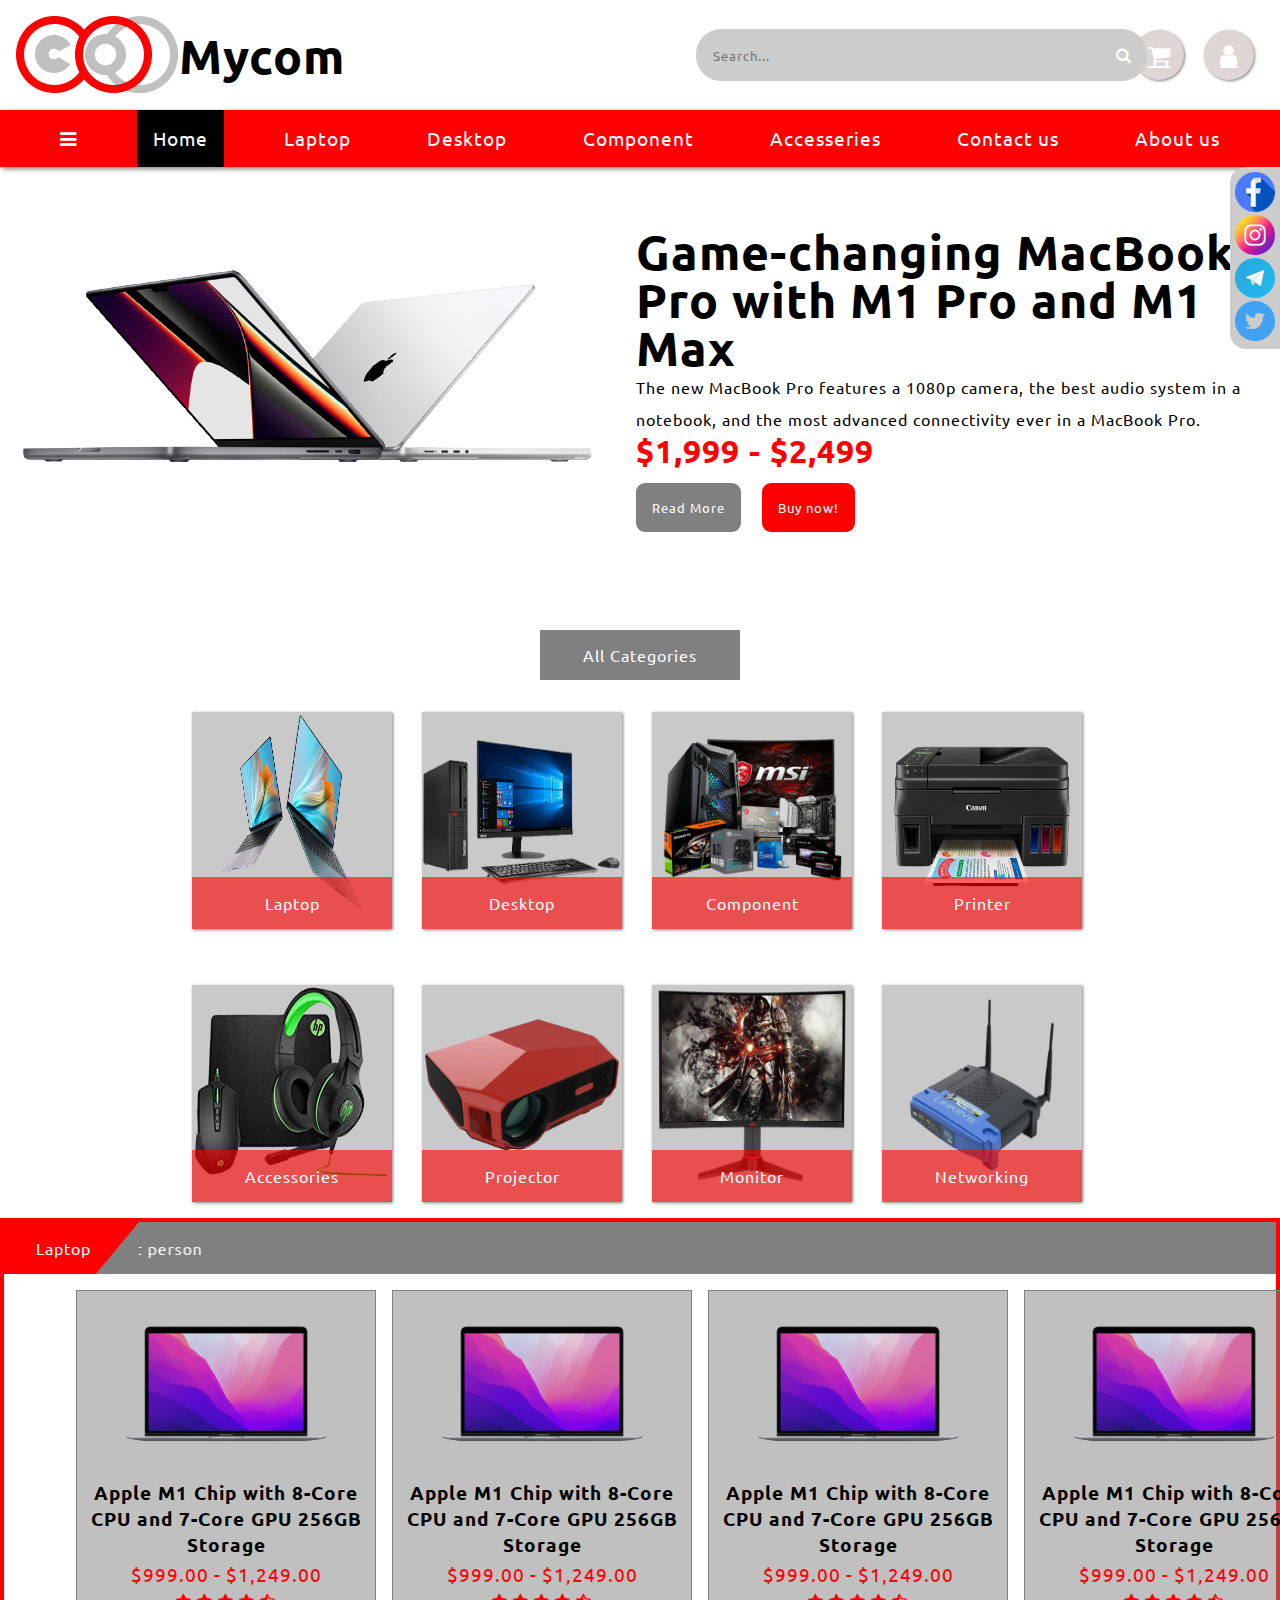
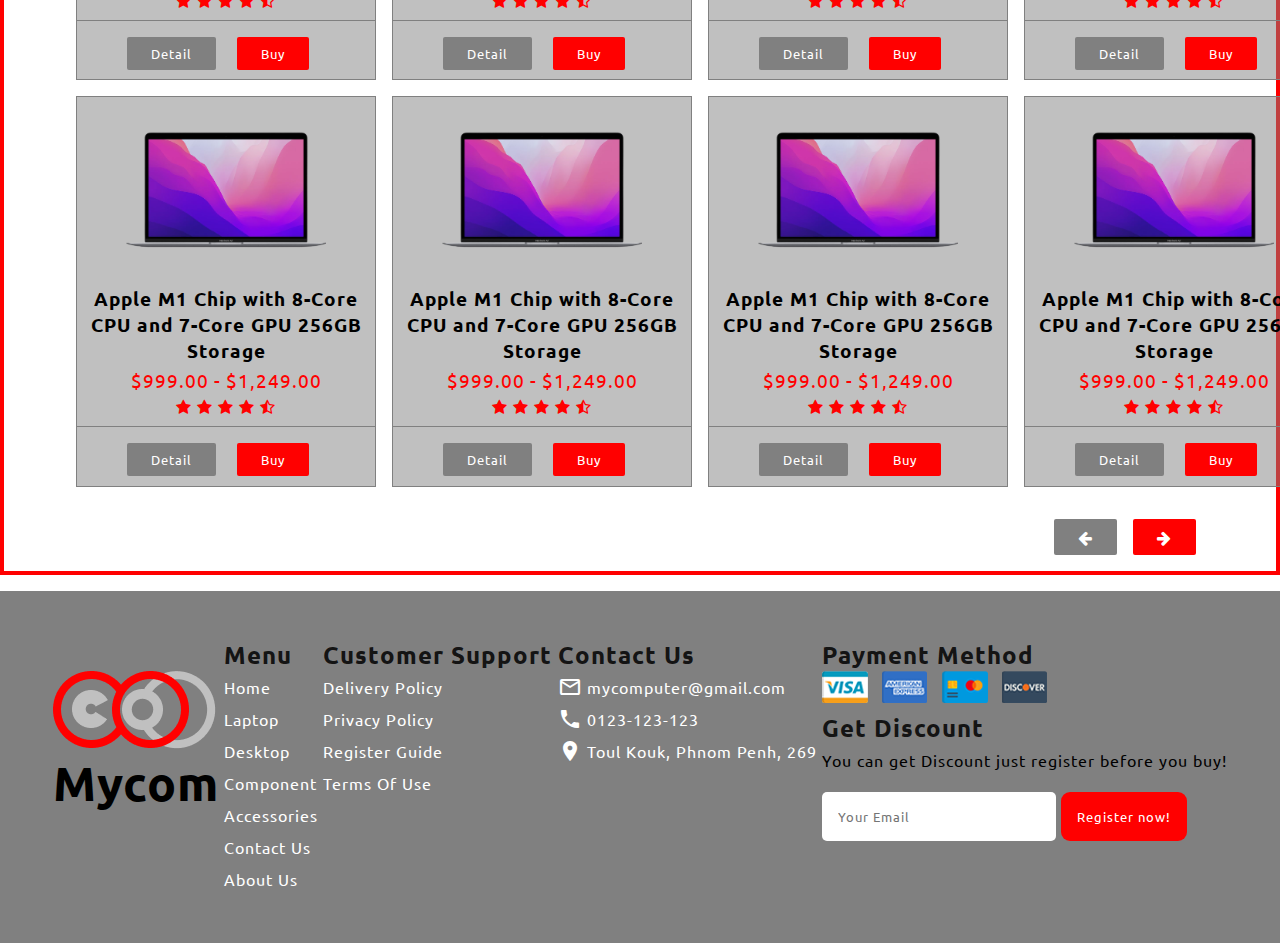
==== index.html @ 108ca808 "new" ====
<!DOCTYPE html>
<html lang="en">
<head>
    <meta charset="UTF-8">
    <meta http-equiv="X-UA-Compatible" content="IE=edge">
    <meta name="viewport" content="width=device-width, initial-scale=1.0">
    <title>Project</title>
    <link href="https://fonts.googleapis.com/icon?family=Material+Icons" rel="stylesheet">
    <link rel="stylesheet" href="https://cdnjs.cloudflare.com/ajax/libs/font-awesome/4.7.0/css/font-awesome.min.css">
    <link rel="stylesheet" href="css/style.css">
</head>
<body>
    <div class="header">
        <div class="logo">
            <div class="logo-pic">
               <img src="image/logo-project.png" alt="">
                <h1>Mycom</h1> 
            </div>
            <div class="search-bar">
                <input type="text" placeholder="Search...">
                <a href=""><i class="fa fa-search"></i></a>
            </div>
            <div class="user">
                <div>
                    <a href="" class="fa fa-shopping-cart"></a>
                </div>
                <div>
                    <a href="" class="fa fa-user"></a>
                </div>
            </div>
        </div>
        <div class="nav-bar">
            <ul>
                <li><a href="#"><i class="fa fa-bars"></i></a></li>
                <li id="active"><a href="">Home</a></li>
                <li><a href="">Laptop</a></li>
                <li><a href="">Desktop</a></li>
                <li><a href="">Component</a></li>
                <li><a href="">Accesseries</a></li>
                <li><a href="pages/contact-us.html">Contact us</a></li>
                <li>  <a href="">About us</a></li>
            </ul>   
        </div>
    </div>
    <div class="socail-link">
        <a href=""><img src="image/socail-media/facebook.png" alt=""></a>
        <a href=""><img src="image/socail-media/instagram.png" alt=""></a>
        <a href=""><img src="image/socail-media/telegram.png" alt=""></a>
        <a href=""><img src="image/socail-media/twitter.png" alt=""></a>
    </div>
    <section class="banner">
        <div class="container">
            <img src="image/banner.png" alt="">
            <div class="description">
                <h1>Game-changing MacBook Pro with M1 Pro and M1 Max</h1>
                <p>The new MacBook Pro features a 1080p camera, the best audio system in a notebook, and the most advanced connectivity ever in a MacBook Pro.</p>
                <h2>$1,999 - $2,499</h2>
                <button class="btn-read">Read More</button>
                <button class="btn-buy">Buy now!</button>
            </div>
        </div>
    </section>

    <section class="categories">
        <div class="heading-title">All Categories</div>
        <div class="container">
            <div class="item">
                <img src="image/item-1.png" alt="">
                <div>
                    <a href="">Laptop</a>
                </div>
            </div>
            <div class="item">
                <img src="image/item-2.png" alt="">
                <div>
                    <a href="">Desktop</a>
                </div>
            </div>
            <div class="item">
                <img src="image/item-3.png" alt="">
                <div>
                    <a href="">Component</a>
                </div>
            </div>
            <div class="item">
                <img src="image/item-4.png" alt="">
                <div>
                    <a href="">Printer</a>
                </div>
            </div>
            <div class="item">
                <img src="image/item-5.png" alt="">
                <div>
                    <a href="">Accessories</a>
                </div>
            </div>
            <div class="item">
                <img src="image/item-6.png" alt="">
                <div>
                    <a href="">Projector</a>
                </div>
            </div>
            <div class="item">
                <img src="image/item-7.png" alt="">
                <div>
                    <a href="">Monitor</a>
                </div>
            </div>
            <div class="item">
                <img src="image/item-8.png" alt="">
                <div>
                    <a href="">Networking</a>
                </div>
            </div>
        </div>
    </section>

    <!-- Laptop  -->
    <section class="shopping">
        <div class="heading-title">
            <div>Laptop</div>
            <marquee class="al-center" direction="right" width="100%" >New Product Off 5% just arrived hurry up every one or your can pre order new product for the first person</marquee>
        </div>
        <div class="container">
            <div class="col-3">
                <img src="image/laptop/macbook-air-space-gray-select-201810-removebg-preview.png" alt="">
                <div class="title">
                    <h3>Apple M1 Chip with 8-Core CPU and 7-Core GPU
                        256GB Storage</h3>
                    <div class="price">$999.00 - $1,249.00</div>
                    <div class="icons">
                        <i class="fa fa-star"></i>
                        <i class="fa fa-star"></i>
                        <i class="fa fa-star"></i>
                        <i class="fa fa-star"></i>
                        <i class="fa fa-star-half-empty"></i>
                    </div>
                    <div class="line"></div>
                    <button class="btn-read-sm">Detail</button>
                    <button class="btn-buy-sm">Buy</button>
                </div>
            </div>
            <div class="col-3">
                <img src="image/laptop/macbook-air-space-gray-select-201810-removebg-preview.png" alt="">
                <div class="title">
                    <h3>Apple M1 Chip with 8-Core CPU and 7-Core GPU
                        256GB Storage</h3>
                    <div class="price">$999.00 - $1,249.00</div>
                    <div class="icons">
                        <i class="fa fa-star"></i>
                        <i class="fa fa-star"></i>
                        <i class="fa fa-star"></i>
                        <i class="fa fa-star"></i>
                        <i class="fa fa-star-half-empty"></i>
                    </div>
                    <div class="line"></div>
                    <button class="btn-read-sm">Detail</button>
                    <button class="btn-buy-sm">Buy</button>
                </div>
            </div>
            <div class="col-3">
                <img src="image/laptop/macbook-air-space-gray-select-201810-removebg-preview.png" alt="">
                <div class="title">
                    <h3>Apple M1 Chip with 8-Core CPU and 7-Core GPU
                        256GB Storage</h3>
                    <div class="price">$999.00 - $1,249.00</div>
                    <div class="icons">
                        <i class="fa fa-star"></i>
                        <i class="fa fa-star"></i>
                        <i class="fa fa-star"></i>
                        <i class="fa fa-star"></i>
                        <i class="fa fa-star-half-empty"></i>
                    </div>
                    <div class="line"></div>
                    <button class="btn-read-sm">Detail</button>
                    <button class="btn-buy-sm">Buy</button>
                </div>
            </div>
            <div class="col-3">
                <img src="image/laptop/macbook-air-space-gray-select-201810-removebg-preview.png" alt="">
                <div class="title">
                    <h3>Apple M1 Chip with 8-Core CPU and 7-Core GPU
                        256GB Storage</h3>
                    <div class="price">$999.00 - $1,249.00</div>
                    <div class="icons">
                        <i class="fa fa-star"></i>
                        <i class="fa fa-star"></i>
                        <i class="fa fa-star"></i>
                        <i class="fa fa-star"></i>
                        <i class="fa fa-star-half-empty"></i>
                    </div>
                    <div class="line"></div>
                    <button class="btn-read-sm">Detail</button>
                    <button class="btn-buy-sm">Buy</button>
                </div>
            </div>
            <div class="col-3">
                <img src="image/laptop/macbook-air-space-gray-select-201810-removebg-preview.png" alt="">
                <div class="title">
                    <h3>Apple M1 Chip with 8-Core CPU and 7-Core GPU
                        256GB Storage</h3>
                    <div class="price">$999.00 - $1,249.00</div>
                    <div class="icons">
                        <i class="fa fa-star"></i>
                        <i class="fa fa-star"></i>
                        <i class="fa fa-star"></i>
                        <i class="fa fa-star"></i>
                        <i class="fa fa-star-half-empty"></i>
                    </div>
                    <div class="line"></div>
                    <button class="btn-read-sm">Detail</button>
                    <button class="btn-buy-sm">Buy</button>
                </div>
            </div>
            <div class="col-3">
                <img src="image/laptop/macbook-air-space-gray-select-201810-removebg-preview.png" alt="">
                <div class="title">
                    <h3>Apple M1 Chip with 8-Core CPU and 7-Core GPU
                        256GB Storage</h3>
                    <div class="price">$999.00 - $1,249.00</div>
                    <div class="icons">
                        <i class="fa fa-star"></i>
                        <i class="fa fa-star"></i>
                        <i class="fa fa-star"></i>
                        <i class="fa fa-star"></i>
                        <i class="fa fa-star-half-empty"></i>
                    </div>
                    <div class="line"></div>
                    <button class="btn-read-sm">Detail</button>
                    <button class="btn-buy-sm">Buy</button>
                </div>
            </div>
            <div class="col-3">
                <img src="image/laptop/macbook-air-space-gray-select-201810-removebg-preview.png" alt="">
                <div class="title">
                    <h3>Apple M1 Chip with 8-Core CPU and 7-Core GPU
                        256GB Storage</h3>
                    <div class="price">$999.00 - $1,249.00</div>
                    <div class="icons">
                        <i class="fa fa-star"></i>
                        <i class="fa fa-star"></i>
                        <i class="fa fa-star"></i>
                        <i class="fa fa-star"></i>
                        <i class="fa fa-star-half-empty"></i>
                    </div>
                    <div class="line"></div>
                    <button class="btn-read-sm">Detail</button>
                    <button class="btn-buy-sm">Buy</button>
                </div>
            </div>
            <div class="col-3">
                <img src="image/laptop/macbook-air-space-gray-select-201810-removebg-preview.png" alt="">
                <div class="title">
                    <h3>Apple M1 Chip with 8-Core CPU and 7-Core GPU
                        256GB Storage</h3>
                    <div class="price">$999.00 - $1,249.00</div>
                    <div class="icons">
                        <i class="fa fa-star"></i>
                        <i class="fa fa-star"></i>
                        <i class="fa fa-star"></i>
                        <i class="fa fa-star"></i>
                        <i class="fa fa-star-half-empty"></i>
                    </div>
                    <div class="line"></div>
                    <button class="btn-read-sm">Detail</button>
                    <button class="btn-buy-sm">Buy</button>
                </div>
            </div>
        </div>
        <div class="footer-shop">
            <div class="btn-read-sm"><i class="fa fa-arrow-left"></i></div>
            <div class="btn-buy-sm"><i class="fa fa-arrow-right"></i></div>
        </div>
    </section>


    <!-- Footer  -->
    <section class="footer">
        <div class="container">
            <div class="logo">
                <img src="image/logo-project.png" alt="">
                <h1>Mycom</h1>
            </div>
            <div class="item">
                <div class="title"><h2>Menu</h2></div>
                <ul>
                    <li><a href="#">Home</a></li>
                    <li><a href="">Laptop</a></li>
                    <li><a href="">Desktop</a></li>
                    <li><a href="">Component</a></li>
                    <li><a href="">Accessories</a></li>
                    <li><a href="pages/contact-us.html">Contact Us</a></li>
                    <li><a href="">About Us</a></li>
                </ul>
            </div>
            <div class="item">
                <div class="title"><h2>Customer Support</h2></div>
                <ul>
                    <li><a href="">Delivery Policy</a></li>
                    <li><a href="">Privacy Policy</a></li>
                    <li><a href="">Register Guide</a></li>
                    <li><a href="">Terms Of Use</a></li>
                </ul>
            </div>
            <div class="item">
                <div class="title"><h2>Contact Us</h2></div>
                <a href=""><i class="material-icons">mail_outline</i>&nbsp;mycomputer@gmail.com</a>
                <a href=""><i class="material-icons">call</i>&nbsp;0123-123-123</a>
                <a href=""><i class="material-icons">place</i>&nbsp;Toul Kouk, Phnom Penh, 269</a>
                
            </div>
            <div class="item">
                <div class="title"><h2>Payment Method</h2></div>
                <img src="image/payment.png" alt=""><br>
                <div class="title"><h2>Get Discount</h2></div>
                <p>You can get Discount just register before you buy!</p>
                <input type="email" placeholder="Your Email">
                <button type="submit" class="btn-buy">Register now!</button>
            </div>
        </div>
    </section>
</body>
</html>
---- css/style.css ----
@import url('https://fonts.googleapis.com/css2?family=Ubuntu:wght@500&display=swap');
* {
    margin: 0;
    padding: 0;
    box-sizing: border-box;
    font-family: 'Ubuntu', sans-serif;
    transition: 0.5s;
    letter-spacing: 1px;
}
h1 {
    font-size: 3rem;
    line-height: 3rem;
}

.btn-read {
    padding: 1rem;
    color: #fff;
    background: grey;
    border: none;
    border-radius: 9px;
    margin: 1rem 1rem 0 0 ;
    cursor: pointer;
}
.btn-buy {
    padding: 1rem;
    color: #fff;
    background: red;
    border: none;
    border-radius: 9px;
    margin: 1rem 1rem 0 0 ;
    cursor: pointer;
}
.btn-read-sm {
    padding: 0.5rem 1.5rem;
    color: #fff;
    background: grey;
    border: none;
    border-radius: 2px;
    margin: 1rem 1rem 0 0 ;
    cursor: pointer;
}
.btn-buy-sm {
    padding: 0.5rem 1.5rem;
    color: #fff;
    background: red;
    border: none;
    border-radius: 2px;
    margin: 1rem 1rem 0 0 ;
    cursor: pointer;
}
.btn-read:hover {
    background: red;
    box-shadow: 2px 1px 3px gray;
}
.btn-buy:hover {
    background: grey;
    box-shadow: 2px 1px 3px rgb(223, 172, 172);
}
.btn-read-sm:hover {
    background: red;
    box-shadow: 2px 1px 3px gray;
}
.btn-buy-sm:hover {
    background: grey;
    box-shadow: 2px 1px 3px rgb(223, 172, 172);
}
/* Header  */
.header .logo {
    display: flex;
    justify-content: space-between;
    align-items: center;
    margin: 1rem;
}
.header .logo .logo-pic{
    display: flex;
    justify-content: space-between;
    align-items: center;
}
.logo .search-bar{
    background: #ccc;
    padding: 15px;
    border-radius: 25px;
    left: 15%;
    position: relative;
}
.logo .search-bar:hover{
    box-shadow: 1px 1px 3px red;
}
.logo .search-bar a {
    color: #fff;
    
}
.logo .search-bar a:hover {
    color: red;
}
.logo .search-bar input{
    width: 400px;
    padding: 0.1rem;
    background: #ccc;
    outline: none;
    border: none;
}
.header .logo .user div{
    background: rgb(223, 213, 213);
    width: 50px;
    height: 50px;
    padding: 1.5rem;
    margin: 10px;
    font-size: 1.5rem;
    cursor: pointer;
    border-radius: 50%;
    display: flex;
    justify-content: center;
    align-items: center;
    box-shadow: 1px 1px 3px grey;
}
.header .logo .user div:hover {
    box-shadow: 2px 3px 3px rgb(151, 142, 142);
    background: red;
}
.header .logo .user{
    display: flex;
}
.header .logo .user a{
    color: #fff;
}


/* Menu  */
.header .nav-bar ul{
    background: red;
    list-style: none;
    display: flex;
    justify-content: space-evenly; 
    box-shadow: 2px 2px 5px gray;  
}
.header .nav-bar ul li {
    padding: 1rem;
}
#active{
    background: black;
}


.header .nav-bar a{
    text-decoration: none;
    color: #fff;
    font-size: 1.2rem;
}
.header .nav-bar li:hover{
    background: gray;
}
.banner .container {
    display: flex;
    line-height: 2rem;
}
.banner .container h2{
    color: red;
    font-size: 2rem;
}
.banner .container .description{
    line-height: 2rem;
    margin-top: 60px;
    margin-left: 1rem;
}
.socail-link {
    background: #ccc;
    display: grid;
    justify-content: baseline;
    right: 0;
    padding: 5px;
    position: fixed;
    border-radius: 1rem 0 0 1rem;
}
.socail-link img{
    width: 40px;
}

.categories .heading-title {
    background: grey;
    width: 200px;
    height: 50px;
    justify-content: center;
    display: flex;
    color: #fff;
    align-items: center;
    margin: 0 auto;
    margin-top: 60px;
}
.categories .container .item img{
    width: 200px;
    height: 200px;
}
.categories .container {
    width: 70%;
    margin: 0 auto;
}
.categories .container .item {
    width: 200px;
    background: rgba(104, 104, 104, 0.356);
    margin-top: 2rem;
    box-shadow: 1px 1px 3px grey;
}
.categories .container .item div{
    background: rgba(255, 0, 0, 0.609);
    padding: 1rem;
    position: relative;
    text-align: center;
    margin-top: -19%;
    cursor: pointer;
}
.categories .container .item div:hover {
    background: red;
    box-shadow: 2px 2px 5px red;
}
.categories .container .item div a {
    text-decoration: none;
    color: #fff;
}
.categories .container {
    display: grid;
    gap: 1.5rem;
    grid-template-columns: repeat(4, 1fr);
}




/* Laptop  */
.shopping {
    width: 100%;
    border: 4px solid red;
    margin: 1rem 0;
}
.shopping .footer-shop{
    display: flex;
    justify-content: right;
    padding: 0 0 1rem;
    margin-right: 4rem;
}
.shopping .heading-title {
    color: #fff;
    width: 100%;
    display: flex;
    background: grey;
}

.shopping .heading-title div {
    background: red;
    padding: 1rem 3rem 1rem 2rem;
    clip-path: polygon(0 0, 100% 0%, 68% 100%, 0% 100%);
}
.shopping .heading-title .al-center {
    text-align: center;
    display: flex;
    align-items: center;
}
.shopping .container {
    display: grid;
    grid-template-columns: repeat(4, 1fr);
    gap: 1rem;
    width: 80%;
    margin: 1rem 0 1rem 4.5rem;
}
.container .col-3 img{
    width: 200px;
}

.container .col-3 i {
    color: red;
}
.shopping .container .col-3:hover{
    border: none;
    box-shadow: 1px 1px 6px black;
}
.shopping .container .col-3 {
    width: 300px;
    background: rgba(128, 128, 128, 0.493);
    border: 1px solid grey;
    text-align: center;
    padding-bottom: 0.6rem;
}
.shopping .container .col-3 .price {
    font-size: 1.2rem;
    color: red;
    line-height: 2rem;
}
.shopping .container .col-3 .line {
    width: 100%;
    height: 1px;
    background: grey;
    margin-top: 10px;
}

/* Contact  */
.form .container{
    width: 100%;
}
.form .container .form-group{
    width: 100%;
}
.form .container form{
    width: 40%;
    background: grey;
    margin: 5rem;
    padding: 1.5rem 0;
    border-radius: 1rem;
}
.form .container .form-group{
    width: 90%;
    margin: 0 auto;
}
.form .container .form-group .form-item{
    width: 100%;
    margin-top: 0.5rem;
}
.form .container .form-group .form-item button{
    width: 100%;
    margin-top: 0.5rem;
}

.form .container .form-group .form-item textarea{
    width: 100%;
    outline: none;
    padding: 1rem;
}

.form .container .form-group .form-item input {
    width: 100%;
    padding: 1rem;
    outline: none;
}
.two-col {
    display: flex;
}
.m-l {
    margin-left: 8px;
}
.form .container .description{
    width: 50%;
}
.form .container .description h1{
    margin-top: 1rem;
}
.form .container .description img{
    width: 60%;
    margin-top: 1.5rem;
}
/* Footer  */
.footer {
    background: grey;
    padding: 3rem;
}
.footer .container .logo {
    margin-top: 2rem;
}
.footer .container h2 {
    color: rgba(0, 0, 0, 0.863);
}
.footer .container{
    display: flex;
    justify-content: space-evenly;
    line-height: 2rem;
}
.footer .container .item ul {
    list-style: none;
}
.footer .container .item input {
    padding: 1rem;
    border: none;
    border-radius: 5px;
    outline: none;
}

.footer .container .item a{
    text-decoration: none;
    color: #fff;
    display: flex;
    align-items: center;
}
.footer .container .item a:hover {
    color: red;
}
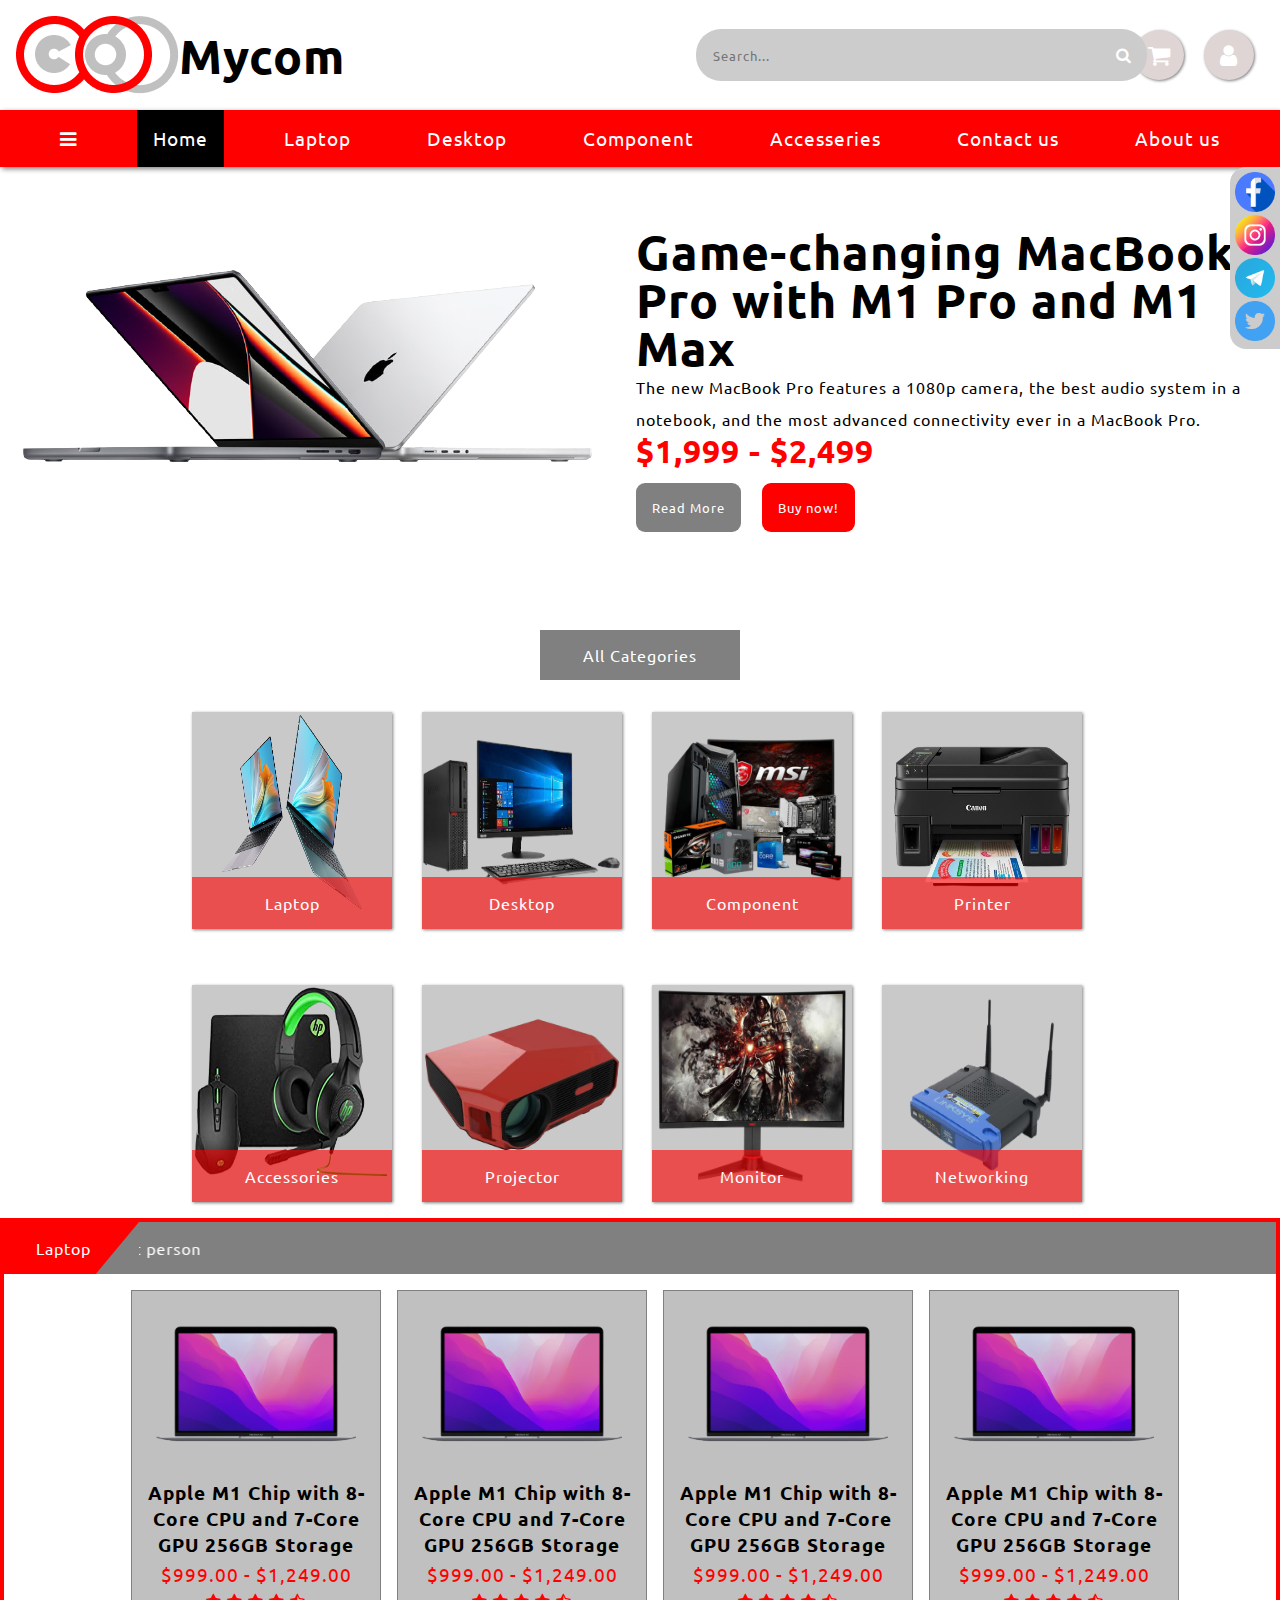
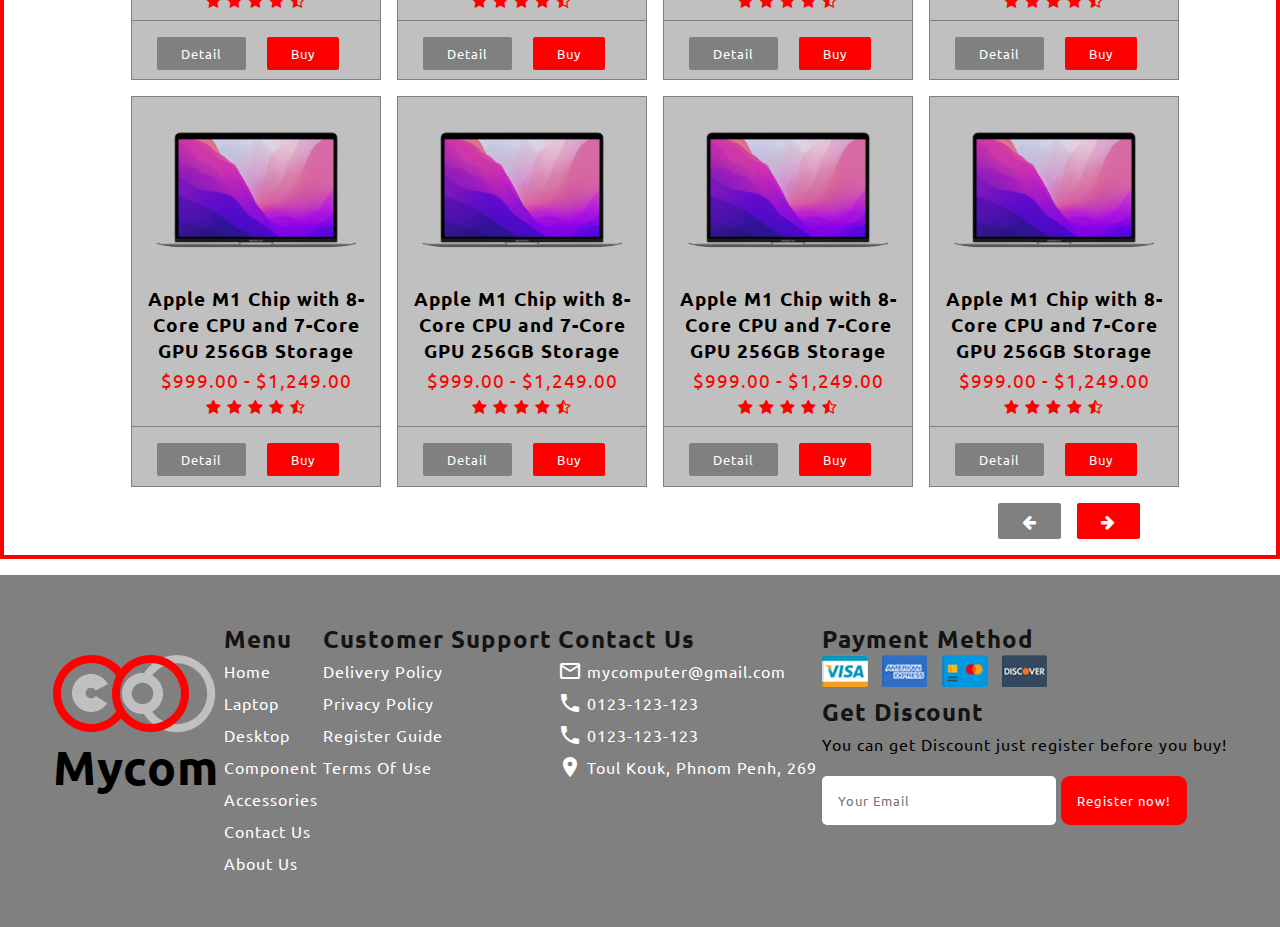
==== commit f1501003: "contact" ====
--- a/index.html
+++ b/index.html
@@ -306,6 +306,7 @@
                 <div class="title"><h2>Contact Us</h2></div>
                 <a href=""><i class="material-icons">mail_outline</i>&nbsp;mycomputer@gmail.com</a>
                 <a href=""><i class="material-icons">call</i>&nbsp;0123-123-123</a>
+                <a href=""><i class="material-icons">call</i>&nbsp;0123-123-123</a>
                 <a href=""><i class="material-icons">place</i>&nbsp;Toul Kouk, Phnom Penh, 269</a>
                 
             </div>
--- a/css/style.css
+++ b/css/style.css
@@ -7,6 +7,9 @@
     transition: 0.5s;
     letter-spacing: 1px;
 }
+a {
+    text-decoration: none;
+}
 h1 {
     font-size: 3rem;
     line-height: 3rem;
@@ -233,10 +236,10 @@
     margin: 1rem 0;
 }
 .shopping .footer-shop{
-    display: flex;
     justify-content: right;
+    display: flex;
     padding: 0 0 1rem;
-    margin-right: 4rem;
+    margin-right: 7.5rem;
 }
 .shopping .heading-title {
     color: #fff;
@@ -260,7 +263,8 @@
     grid-template-columns: repeat(4, 1fr);
     gap: 1rem;
     width: 80%;
-    margin: 1rem 0 1rem 4.5rem;
+    margin: 0 auto;
+    padding-top: 1rem;
 }
 .container .col-3 img{
     width: 200px;
@@ -274,7 +278,7 @@
     box-shadow: 1px 1px 6px black;
 }
 .shopping .container .col-3 {
-    width: 300px;
+    width: 250px;
     background: rgba(128, 128, 128, 0.493);
     border: 1px solid grey;
     text-align: center;
@@ -295,19 +299,29 @@
 /* Contact  */
 .form .container{
     width: 100%;
-}
-.form .container .form-group{
-    width: 100%;
+    display: flex;
+    align-items: center;
+    justify-content: center;
 }
 .form .container form{
     width: 40%;
-    background: grey;
+    margin: 5rem;
+    padding: 1.5rem 0; 
+    border-radius: 5px;
+    background: rgba(128, 128, 128, 0.157); 
+}
+.form .container form:hover{
+    width: 40%;
     margin: 5rem;
     padding: 1.5rem 0;
-    border-radius: 1rem;
+    box-shadow: 0 0 1rem 0 red; 
 }
 .form .container .form-group{
-    width: 90%;
+    width: 100%;
+}
+
+.form .container .form-group{
+    width: 95%;
     margin: 0 auto;
 }
 .form .container .form-group .form-item{
@@ -323,12 +337,17 @@
     width: 100%;
     outline: none;
     padding: 1rem;
+    resize: none;
+    border: 1px solid red;
+    background: rgba(128, 128, 128, 0.157);
 }
 
 .form .container .form-group .form-item input {
     width: 100%;
     padding: 1rem;
     outline: none;
+    border: 1px solid red;
+    background: rgba(128, 128, 128, 0.157);
 }
 .two-col {
     display: flex;
@@ -339,13 +358,23 @@
 .form .container .description{
     width: 50%;
 }
+.form .container .description img{
+    width: 80%;
+}
 .form .container .description h1{
     margin-top: 1rem;
 }
-.form .container .description img{
-    width: 60%;
-    margin-top: 1.5rem;
-}
+.form .container button {
+    border-radius: 1px;
+}
+section {
+    width: 100%;
+}
+.col4 {
+    width: 30%;
+}
+
+
 /* Footer  */
 .footer {
     background: grey;
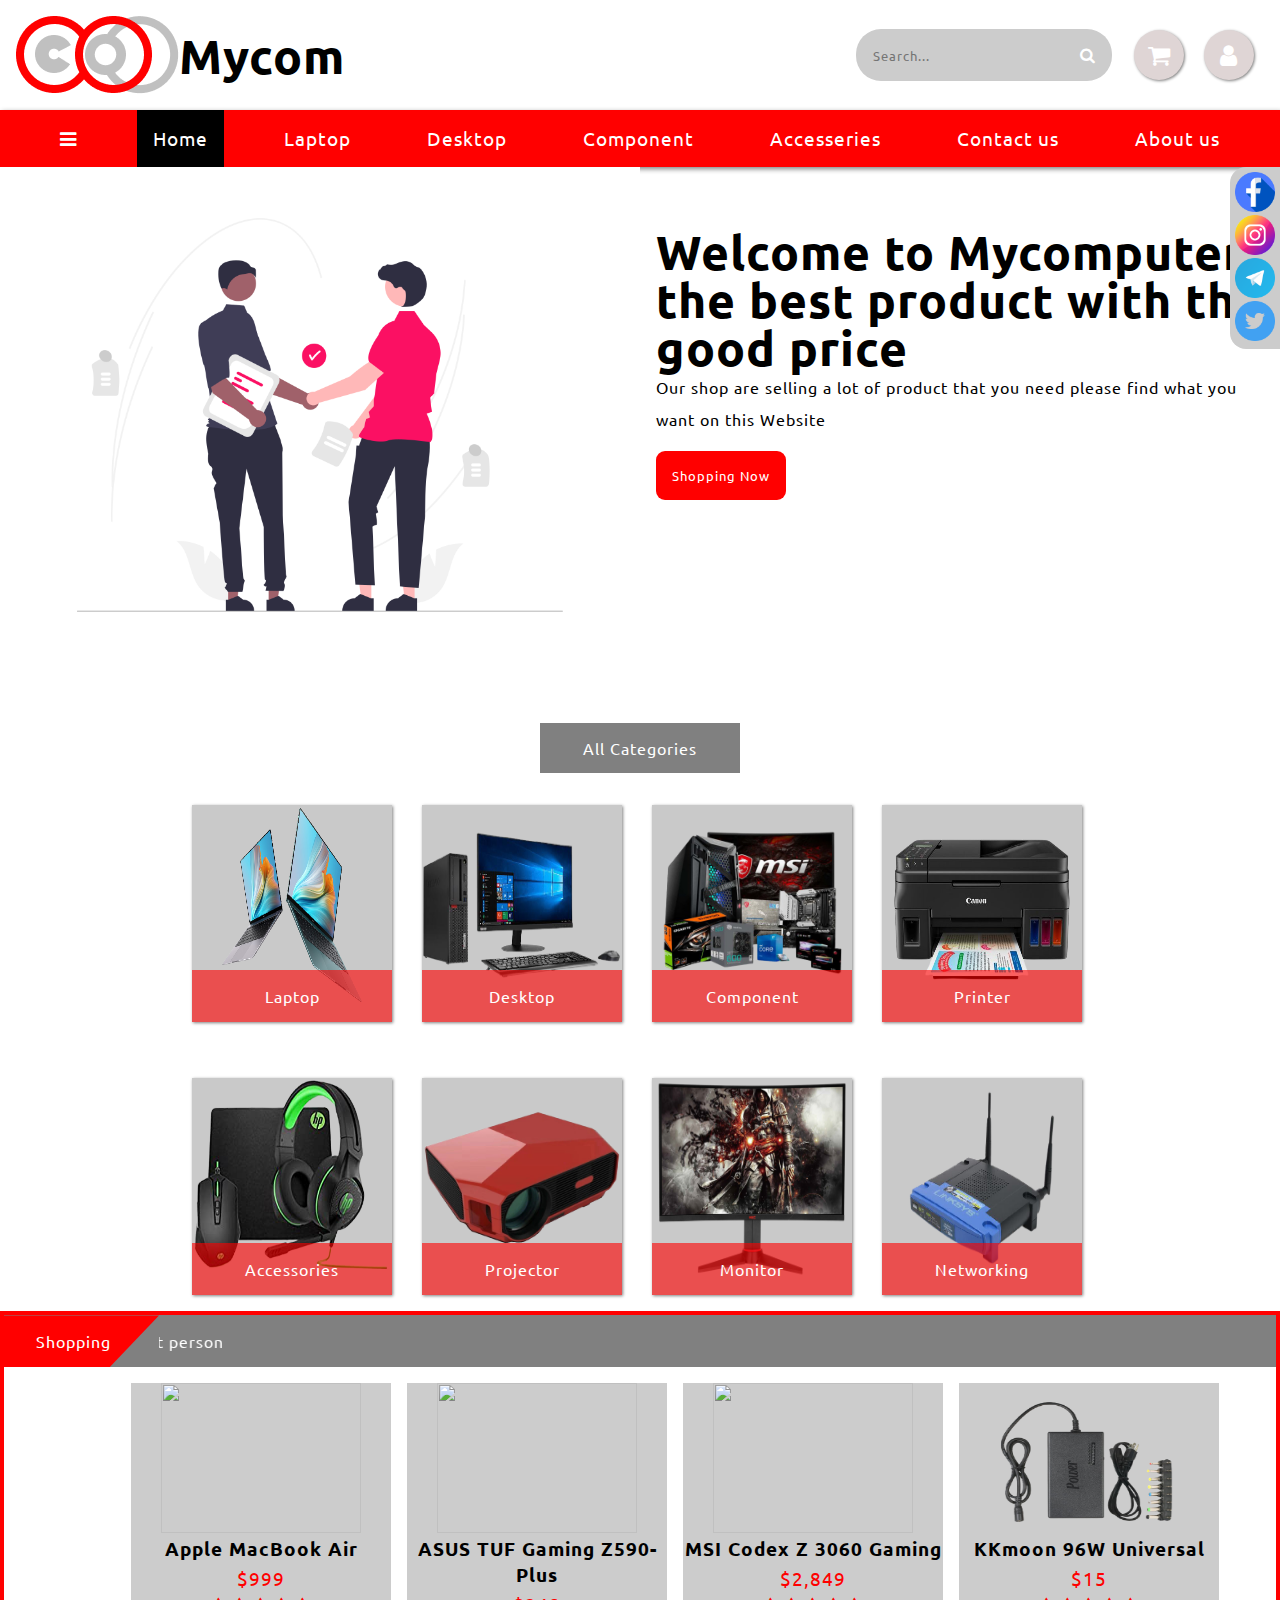
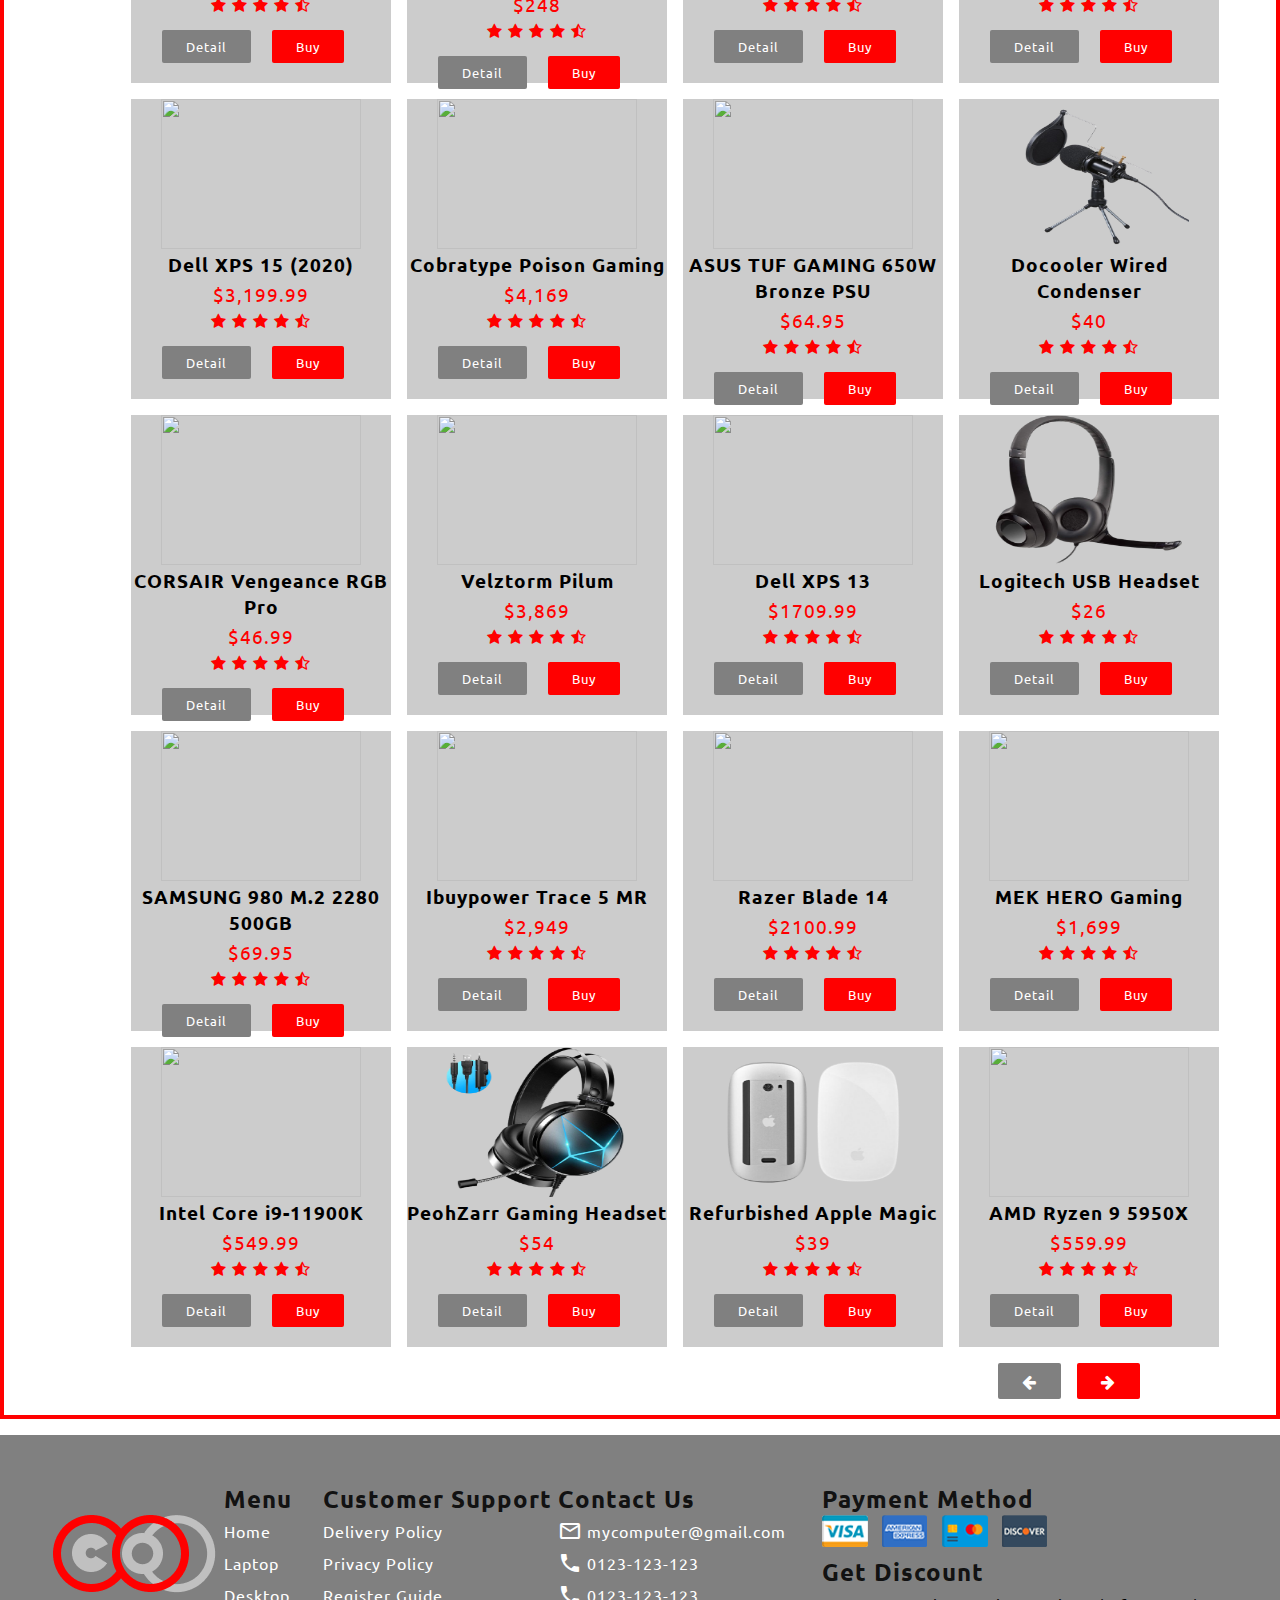
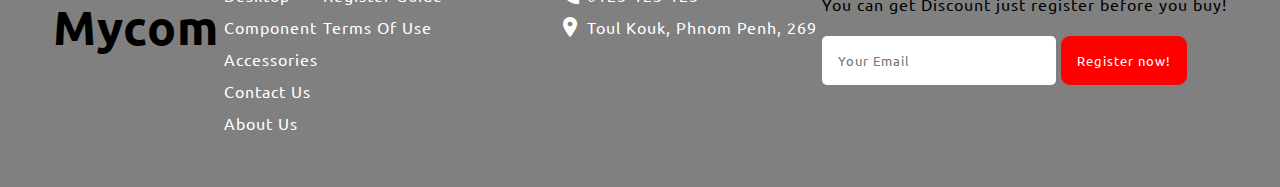
==== commit 0cf963b1: "90%" ====
--- a/index.html
+++ b/index.html
@@ -32,16 +32,17 @@
         <div class="nav-bar">
             <ul>
                 <li><a href="#"><i class="fa fa-bars"></i></a></li>
-                <li id="active"><a href="">Home</a></li>
-                <li><a href="">Laptop</a></li>
-                <li><a href="">Desktop</a></li>
-                <li><a href="">Component</a></li>
-                <li><a href="">Accesseries</a></li>
+                <li id="active"><a href="#">Home</a></li>
+                <li><a href="pages/laptop.html">Laptop</a></li>
+                <li><a href="pages/desktop.html">Desktop</a></li>
+                <li><a href="pages/component.html">Component</a></li>
+                <li><a href="pages/accesseries.html">Accesseries</a></li>
                 <li><a href="pages/contact-us.html">Contact us</a></li>
-                <li>  <a href="">About us</a></li>
+                <li>  <a href="pages/about-page.html">About us</a></li>
             </ul>   
         </div>
     </div>
+
     <div class="socail-link">
         <a href=""><img src="image/socail-media/facebook.png" alt=""></a>
         <a href=""><img src="image/socail-media/instagram.png" alt=""></a>
@@ -50,13 +51,11 @@
     </div>
     <section class="banner">
         <div class="container">
-            <img src="image/banner.png" alt="">
+            <img src="image/home.png" alt="" width="50%">
             <div class="description">
-                <h1>Game-changing MacBook Pro with M1 Pro and M1 Max</h1>
-                <p>The new MacBook Pro features a 1080p camera, the best audio system in a notebook, and the most advanced connectivity ever in a MacBook Pro.</p>
-                <h2>$1,999 - $2,499</h2>
-                <button class="btn-read">Read More</button>
-                <button class="btn-buy">Buy now!</button>
+                <h1>Welcome to Mycomputer, the best product with the good price</h1>
+                <p>Our shop are selling a lot of product that you need please find what you want on this Website</p>
+                <button class="btn-buy">Shopping Now</button>
             </div>
         </div>
     </section>
@@ -118,150 +117,326 @@
     <!-- Laptop  -->
     <section class="shopping">
         <div class="heading-title">
-            <div>Laptop</div>
+            <div>Shopping</div>
             <marquee class="al-center" direction="right" width="100%" >New Product Off 5% just arrived hurry up every one or your can pre order new product for the first person</marquee>
         </div>
         <div class="container">
             <div class="col-3">
-                <img src="image/laptop/macbook-air-space-gray-select-201810-removebg-preview.png" alt="">
-                <div class="title">
-                    <h3>Apple M1 Chip with 8-Core CPU and 7-Core GPU
-                        256GB Storage</h3>
-                    <div class="price">$999.00 - $1,249.00</div>
-                    <div class="icons">
-                        <i class="fa fa-star"></i>
-                        <i class="fa fa-star"></i>
-                        <i class="fa fa-star"></i>
-                        <i class="fa fa-star"></i>
-                        <i class="fa fa-star-half-empty"></i>
-                    </div>
-                    <div class="line"></div>
-                    <button class="btn-read-sm">Detail</button>
-                    <button class="btn-buy-sm">Buy</button>
-                </div>
-            </div>
-            <div class="col-3">
-                <img src="image/laptop/macbook-air-space-gray-select-201810-removebg-preview.png" alt="">
-                <div class="title">
-                    <h3>Apple M1 Chip with 8-Core CPU and 7-Core GPU
-                        256GB Storage</h3>
-                    <div class="price">$999.00 - $1,249.00</div>
-                    <div class="icons">
-                        <i class="fa fa-star"></i>
-                        <i class="fa fa-star"></i>
-                        <i class="fa fa-star"></i>
-                        <i class="fa fa-star"></i>
-                        <i class="fa fa-star-half-empty"></i>
-                    </div>
-                    <div class="line"></div>
-                    <button class="btn-read-sm">Detail</button>
-                    <button class="btn-buy-sm">Buy</button>
-                </div>
-            </div>
-            <div class="col-3">
-                <img src="image/laptop/macbook-air-space-gray-select-201810-removebg-preview.png" alt="">
-                <div class="title">
-                    <h3>Apple M1 Chip with 8-Core CPU and 7-Core GPU
-                        256GB Storage</h3>
-                    <div class="price">$999.00 - $1,249.00</div>
-                    <div class="icons">
-                        <i class="fa fa-star"></i>
-                        <i class="fa fa-star"></i>
-                        <i class="fa fa-star"></i>
-                        <i class="fa fa-star"></i>
-                        <i class="fa fa-star-half-empty"></i>
-                    </div>
-                    <div class="line"></div>
-                    <button class="btn-read-sm">Detail</button>
-                    <button class="btn-buy-sm">Buy</button>
-                </div>
-            </div>
-            <div class="col-3">
-                <img src="image/laptop/macbook-air-space-gray-select-201810-removebg-preview.png" alt="">
-                <div class="title">
-                    <h3>Apple M1 Chip with 8-Core CPU and 7-Core GPU
-                        256GB Storage</h3>
-                    <div class="price">$999.00 - $1,249.00</div>
-                    <div class="icons">
-                        <i class="fa fa-star"></i>
-                        <i class="fa fa-star"></i>
-                        <i class="fa fa-star"></i>
-                        <i class="fa fa-star"></i>
-                        <i class="fa fa-star-half-empty"></i>
-                    </div>
-                    <div class="line"></div>
-                    <button class="btn-read-sm">Detail</button>
-                    <button class="btn-buy-sm">Buy</button>
-                </div>
-            </div>
-            <div class="col-3">
-                <img src="image/laptop/macbook-air-space-gray-select-201810-removebg-preview.png" alt="">
-                <div class="title">
-                    <h3>Apple M1 Chip with 8-Core CPU and 7-Core GPU
-                        256GB Storage</h3>
-                    <div class="price">$999.00 - $1,249.00</div>
-                    <div class="icons">
-                        <i class="fa fa-star"></i>
-                        <i class="fa fa-star"></i>
-                        <i class="fa fa-star"></i>
-                        <i class="fa fa-star"></i>
-                        <i class="fa fa-star-half-empty"></i>
-                    </div>
-                    <div class="line"></div>
-                    <button class="btn-read-sm">Detail</button>
-                    <button class="btn-buy-sm">Buy</button>
-                </div>
-            </div>
-            <div class="col-3">
-                <img src="image/laptop/macbook-air-space-gray-select-201810-removebg-preview.png" alt="">
-                <div class="title">
-                    <h3>Apple M1 Chip with 8-Core CPU and 7-Core GPU
-                        256GB Storage</h3>
-                    <div class="price">$999.00 - $1,249.00</div>
-                    <div class="icons">
-                        <i class="fa fa-star"></i>
-                        <i class="fa fa-star"></i>
-                        <i class="fa fa-star"></i>
-                        <i class="fa fa-star"></i>
-                        <i class="fa fa-star-half-empty"></i>
-                    </div>
-                    <div class="line"></div>
-                    <button class="btn-read-sm">Detail</button>
-                    <button class="btn-buy-sm">Buy</button>
-                </div>
-            </div>
-            <div class="col-3">
-                <img src="image/laptop/macbook-air-space-gray-select-201810-removebg-preview.png" alt="">
-                <div class="title">
-                    <h3>Apple M1 Chip with 8-Core CPU and 7-Core GPU
-                        256GB Storage</h3>
-                    <div class="price">$999.00 - $1,249.00</div>
-                    <div class="icons">
-                        <i class="fa fa-star"></i>
-                        <i class="fa fa-star"></i>
-                        <i class="fa fa-star"></i>
-                        <i class="fa fa-star"></i>
-                        <i class="fa fa-star-half-empty"></i>
-                    </div>
-                    <div class="line"></div>
-                    <button class="btn-read-sm">Detail</button>
-                    <button class="btn-buy-sm">Buy</button>
-                </div>
-            </div>
-            <div class="col-3">
-                <img src="image/laptop/macbook-air-space-gray-select-201810-removebg-preview.png" alt="">
-                <div class="title">
-                    <h3>Apple M1 Chip with 8-Core CPU and 7-Core GPU
-                        256GB Storage</h3>
-                    <div class="price">$999.00 - $1,249.00</div>
-                    <div class="icons">
-                        <i class="fa fa-star"></i>
-                        <i class="fa fa-star"></i>
-                        <i class="fa fa-star"></i>
-                        <i class="fa fa-star"></i>
-                        <i class="fa fa-star-half-empty"></i>
-                    </div>
-                    <div class="line"></div>
+                <img src="../image/laptop/Apple MacBook Air (M1, 2020).gif" alt="">
+                <div class="title">
+                    <h3>Apple MacBook Air</h3>
+                    <div class="price">$999</div>
+                    <div class="icons">
+                        <i class="fa fa-star"></i>
+                        <i class="fa fa-star"></i>
+                        <i class="fa fa-star"></i>
+                        <i class="fa fa-star"></i>
+                        <i class="fa fa-star-half-empty"></i>
+                    </div>
+                    <button class="btn-read-sm">Detail</button>
+                    <button class="btn-buy-sm">Buy</button>
+                </div>
+            </div>
+            <div class="col-3">
+                <img src="../image/component/ASUS TUF Gaming Z590-Plus.png" alt="">
+                <div class="title">
+                    <h3>ASUS TUF Gaming Z590-Plus</h3>
+                    <div class="price">$248</div>
+                    <div class="icons">
+                        <i class="fa fa-star"></i>
+                        <i class="fa fa-star"></i>
+                        <i class="fa fa-star"></i>
+                        <i class="fa fa-star"></i>
+                        <i class="fa fa-star-half-empty"></i>
+                    </div>
+                    <button class="btn-read-sm">Detail</button>
+                    <button class="btn-buy-sm">Buy</button>
+                </div>
+            </div>
+            <div class="col-3">
+                <img src="../image/desktop/MSI Codex Z 3060 Gaming.gif" alt="">
+                <div class="title">
+                    <h3>MSI Codex Z 3060 Gaming</h3>
+                    <div class="price">$2,849</div>
+                    <div class="icons">
+                        <i class="fa fa-star"></i>
+                        <i class="fa fa-star"></i>
+                        <i class="fa fa-star"></i>
+                        <i class="fa fa-star"></i>
+                        <i class="fa fa-star-half-empty"></i>
+                    </div>
+                    <button class="btn-read-sm">Detail</button>
+                    <button class="btn-buy-sm">Buy</button>
+                </div>
+            </div>
+            <div class="col-3">
+                <img src="../image/accessories/KKmoon_96W_Universal-removebg-preview.png">
+                <div class="title">
+                    <h3>KKmoon 96W Universal</h3>
+                    <div class="price">$15</div>
+                    <div class="icons">
+                        <i class="fa fa-star"></i>
+                        <i class="fa fa-star"></i>
+                        <i class="fa fa-star"></i>
+                        <i class="fa fa-star"></i>
+                        <i class="fa fa-star-half-empty"></i>
+                    </div>
+                    <button class="btn-read-sm">Detail</button>
+                    <button class="btn-buy-sm">Buy</button>
+                </div>
+            </div>
+            <div class="col-3">
+                <img src="../image/laptop/Dell XPS 15 (2020).gif" alt="">
+                <div class="title">
+                    <h3>Dell XPS 15 (2020)</h3>
+                    <div class="price">$3,199.99</div>
+                    <div class="icons">
+                        <i class="fa fa-star"></i>
+                        <i class="fa fa-star"></i>
+                        <i class="fa fa-star"></i>
+                        <i class="fa fa-star"></i>
+                        <i class="fa fa-star-half-empty"></i>
+                    </div>
+                    <button class="btn-read-sm">Detail</button>
+                    <button class="btn-buy-sm">Buy</button>
+                </div>
+            </div>
+            <div class="col-3">
+                <img src="../image/desktop/Cobratype Poison Gaming.gif" alt="">
+                <div class="title">
+                    <h3>Cobratype Poison Gaming</h3>
+                    <div class="price">$4,169</div>
+                    <div class="icons">
+                        <i class="fa fa-star"></i>
+                        <i class="fa fa-star"></i>
+                        <i class="fa fa-star"></i>
+                        <i class="fa fa-star"></i>
+                        <i class="fa fa-star-half-empty"></i>
+                    </div>
+                    <button class="btn-read-sm">Detail</button>
+                    <button class="btn-buy-sm">Buy</button>
+                </div>
+            </div>
+            <div class="col-3">
+                <img src="../image/component/ASUS_TUF_GAMING_650W_Bronze_PSU.png" alt="">
+                <div class="title">
+                    <h3>ASUS TUF GAMING 650W Bronze PSU</h3>
+                    <div class="price">$64.95</div>
+                    <div class="icons">
+                        <i class="fa fa-star"></i>
+                        <i class="fa fa-star"></i>
+                        <i class="fa fa-star"></i>
+                        <i class="fa fa-star"></i>
+                        <i class="fa fa-star-half-empty"></i>
+                    </div>
+                    <button class="btn-read-sm">Detail</button>
+                    <button class="btn-buy-sm">Buy</button>
+                </div>
+            </div>
+            <div class="col-3">
+                <img src="../image/accessories/Docooler_Wired_Condenser-removebg-preview-removebg-preview.png" alt="">
+                <div class="title">
+                    <h3>Docooler Wired Condenser</h3>
+                    <div class="price">$40</div>
+                    <div class="icons">
+                        <i class="fa fa-star"></i>
+                        <i class="fa fa-star"></i>
+                        <i class="fa fa-star"></i>
+                        <i class="fa fa-star"></i>
+                        <i class="fa fa-star-half-empty"></i>
+                    </div>
+                    <button class="btn-read-sm">Detail</button>
+                    <button class="btn-buy-sm">Buy</button>
+                </div>
+            </div>
+            <div class="col-3">
+                <img src="../image/component/CORSAIR Vengeance RGB Pro.png" alt="">
+                <div class="title">
+                    <h3>CORSAIR Vengeance RGB Pro</h3>
+                    <div class="price">$46.99</div>
+                    <div class="icons">
+                        <i class="fa fa-star"></i>
+                        <i class="fa fa-star"></i>
+                        <i class="fa fa-star"></i>
+                        <i class="fa fa-star"></i>
+                        <i class="fa fa-star-half-empty"></i>
+                    </div>
+                    <button class="btn-read-sm">Detail</button>
+                    <button class="btn-buy-sm">Buy</button>
+                </div>
+            </div>
+            <div class="col-3">
+                <img src="../image/desktop/Velztorm Pilum Custom Built Powerful Gaming.gif" alt="">
+                <div class="title">
+                    <h3>Velztorm Pilum</h3>
+                    <div class="price">$3,869</div>
+                    <div class="icons">
+                        <i class="fa fa-star"></i>
+                        <i class="fa fa-star"></i>
+                        <i class="fa fa-star"></i>
+                        <i class="fa fa-star"></i>
+                        <i class="fa fa-star-half-empty"></i>
+                    </div>
+                    <button class="btn-read-sm">Detail</button>
+                    <button class="btn-buy-sm">Buy</button>
+                </div>
+            </div>
+            <div class="col-3">
+                <img src="../image/laptop/Dell XPS 13.gif" alt="">
+                <div class="title">
+                    <h3>Dell XPS 13</h3>
+                    <div class="price">$1709.99</div>
+                    <div class="icons">
+                        <i class="fa fa-star"></i>
+                        <i class="fa fa-star"></i>
+                        <i class="fa fa-star"></i>
+                        <i class="fa fa-star"></i>
+                        <i class="fa fa-star-half-empty"></i>
+                    </div>
+                    <button class="btn-read-sm">Detail</button>
+                    <button class="btn-buy-sm">Buy</button>
+                </div>
+            </div>
+            <div class="col-3">
+                <img src="../image/accessories/Logitech_USB_Headset-removebg-preview.png" alt="">
+                <div class="title">
+                    <h3>Logitech USB Headset</h3>
+                    <div class="price">$26</div>
+                    <div class="icons">
+                        <i class="fa fa-star"></i>
+                        <i class="fa fa-star"></i>
+                        <i class="fa fa-star"></i>
+                        <i class="fa fa-star"></i>
+                        <i class="fa fa-star-half-empty"></i>
+                    </div>
+                    <button class="btn-read-sm">Detail</button>
+                    <button class="btn-buy-sm">Buy</button>
+                </div>
+            </div>
+            <div class="col-3">
+                <img src="../image/component/SAMSUNG_980_M.2_2280_500GB.png" alt="">
+                <div class="title">
+                    <h3>SAMSUNG 980 M.2 2280 500GB</h3>
+                    <div class="price">$69.95</div>
+                    <div class="icons">
+                        <i class="fa fa-star"></i>
+                        <i class="fa fa-star"></i>
+                        <i class="fa fa-star"></i>
+                        <i class="fa fa-star"></i>
+                        <i class="fa fa-star-half-empty"></i>
+                    </div>
+                    <button class="btn-read-sm">Detail</button>
+                    <button class="btn-buy-sm">Buy</button>
+                </div>
+            </div>
+            <div class="col-3">
+                <img src="../image/desktop/Ibuypower Trace 5 MR.gif" alt="">
+                <div class="title">
+                    <h3>Ibuypower Trace 5 MR</h3>
+                    <div class="price">$2,949</div>
+                    <div class="icons">
+                        <i class="fa fa-star"></i>
+                        <i class="fa fa-star"></i>
+                        <i class="fa fa-star"></i>
+                        <i class="fa fa-star"></i>
+                        <i class="fa fa-star-half-empty"></i>
+                    </div>
+                    <button class="btn-read-sm">Detail</button>
+                    <button class="btn-buy-sm">Buy</button>
+                </div>
+            </div>
+            <div class="col-3">
+                <img src="../image/laptop/Razer Blade 14.gif" alt="">
+                <div class="title">
+                    <h3>Razer Blade 14</h3>
+                    <div class="price">$2100.99</div>
+                    <div class="icons">
+                        <i class="fa fa-star"></i>
+                        <i class="fa fa-star"></i>
+                        <i class="fa fa-star"></i>
+                        <i class="fa fa-star"></i>
+                        <i class="fa fa-star-half-empty"></i>
+                    </div>
+                    <button class="btn-read-sm">Detail</button>
+                    <button class="btn-buy-sm">Buy</button>
+                </div>
+            </div>
+            <div class="col-3">
+                <img src="../image/desktop/MEK HERO G1 A5636 Gaming.gif" alt="">
+                <div class="title">
+                    <h3>MEK HERO Gaming </h3>
+                    <div class="price">$1,699</div>
+                    <div class="icons">
+                        <i class="fa fa-star"></i>
+                        <i class="fa fa-star"></i>
+                        <i class="fa fa-star"></i>
+                        <i class="fa fa-star"></i>
+                        <i class="fa fa-star-half-empty"></i>
+                    </div>
+                    <button class="btn-read-sm">Detail</button>
+                    <button class="btn-buy-sm">Buy</button>
+                </div>
+            </div>
+            <div class="col-3">
+                <img src="../image/component/Intel Core i9-11900K.png" alt="">
+                <div class="title">
+                    <h3>Intel Core i9-11900K</h3>
+                    <div class="price">$549.99</div>
+                    <div class="icons">
+                        <i class="fa fa-star"></i>
+                        <i class="fa fa-star"></i>
+                        <i class="fa fa-star"></i>
+                        <i class="fa fa-star"></i>
+                        <i class="fa fa-star-half-empty"></i>
+                    </div>
+                    <button class="btn-read-sm">Detail</button>
+                    <button class="btn-buy-sm">Buy</button>
+                </div>
+            </div>
+            <div class="col-3">
+                <img src="../image/accessories/PeohZarr_Gaming_Headset-removebg-preview.png" alt="">
+                <div class="title">
+                    <h3>PeohZarr Gaming Headset</h3>
+                    <div class="price">$54</div>
+                    <div class="icons">
+                        <i class="fa fa-star"></i>
+                        <i class="fa fa-star"></i>
+                        <i class="fa fa-star"></i>
+                        <i class="fa fa-star"></i>
+                        <i class="fa fa-star-half-empty"></i>
+                    </div>
+                    <button class="btn-read-sm">Detail</button>
+                    <button class="btn-buy-sm">Buy</button>
+                </div>
+            </div>
+            <div class="col-3">
+                <img src="../image/accessories/Refurbished_Apple_Magic-removebg-preview.png" alt="">
+                <div class="title">
+                    <h3>Refurbished Apple Magic</h3>
+                    <div class="price">$39</div>
+                    <div class="icons">
+                        <i class="fa fa-star"></i>
+                        <i class="fa fa-star"></i>
+                        <i class="fa fa-star"></i>
+                        <i class="fa fa-star"></i>
+                        <i class="fa fa-star-half-empty"></i>
+                    </div>
+                    <button class="btn-read-sm">Detail</button>
+                    <button class="btn-buy-sm">Buy</button>
+                </div>
+            </div>
+            <div class="col-3">
+                <img src="../image/component/AMD Ryzen 9 5900X.png" alt="">
+                <div class="title">
+                    <h3>AMD Ryzen 9 5950X</h3>
+                    <div class="price">$559.99</div>
+                    <div class="icons">
+                        <i class="fa fa-star"></i>
+                        <i class="fa fa-star"></i>
+                        <i class="fa fa-star"></i>
+                        <i class="fa fa-star"></i>
+                        <i class="fa fa-star-half-empty"></i>
+                    </div>
                     <button class="btn-read-sm">Detail</button>
                     <button class="btn-buy-sm">Buy</button>
                 </div>
--- a/css/style.css
+++ b/css/style.css
@@ -9,10 +9,14 @@
 }
 a {
     text-decoration: none;
+    color: black;
 }
 h1 {
     font-size: 3rem;
     line-height: 3rem;
+}
+h4 {
+    color: red;
 }
 
 .btn-read {
@@ -83,11 +87,14 @@
     background: #ccc;
     padding: 15px;
     border-radius: 25px;
-    left: 15%;
+    margin-left: 40%;
     position: relative;
 }
 .logo .search-bar:hover{
-    box-shadow: 1px 1px 3px red;
+    border-radius: 7px;
+    background: #ccc;
+    box-shadow:  2px 5px 10px #bebebe,
+    -15px -15px 30px #ffffff;
 }
 .logo .search-bar a {
     color: #fff;
@@ -97,7 +104,7 @@
     color: red;
 }
 .logo .search-bar input{
-    width: 400px;
+    width: 90%;
     padding: 0.1rem;
     background: #ccc;
     outline: none;
@@ -175,6 +182,12 @@
     position: fixed;
     border-radius: 1rem 0 0 1rem;
 }
+.list-menu {
+    display: none;
+}
+.list:hover #list-menu{
+    display: block;
+}
 .socail-link img{
     width: 40px;
 }
@@ -268,6 +281,8 @@
 }
 .container .col-3 img{
     width: 200px;
+    height: 150px;
+
 }
 
 .container .col-3 i {
@@ -275,14 +290,13 @@
 }
 .shopping .container .col-3:hover{
     border: none;
-    box-shadow: 1px 1px 6px black;
+    box-shadow: 2px 3px 20px rgb(56, 56, 56);
 }
 .shopping .container .col-3 {
-    width: 250px;
-    background: rgba(128, 128, 128, 0.493);
-    border: 1px solid grey;
+    width: 260px;
+    height: 300px;
+    background: #ccc;
     text-align: center;
-    padding-bottom: 0.6rem;
 }
 .shopping .container .col-3 .price {
     font-size: 1.2rem;
@@ -294,6 +308,13 @@
     height: 1px;
     background: grey;
     margin-top: 10px;
+}
+
+/* Reverse  */
+.reverse {
+    display: flex;
+    flex-direction: row-reverse;
+    padding: 1rem;
 }
 
 /* Contact  */
@@ -308,14 +329,12 @@
     margin: 5rem;
     padding: 1.5rem 0; 
     border-radius: 5px;
-    background: rgba(128, 128, 128, 0.157); 
-}
-.form .container form:hover{
-    width: 40%;
-    margin: 5rem;
-    padding: 1.5rem 0;
-    box-shadow: 0 0 1rem 0 red; 
-}
+    border-radius: 15px;
+    background: linear-gradient(145deg, #f0f0f0, #e0e0e0);
+    box-shadow:  5px 5px 31px #848484,
+                 -5px -5px 31px #ffffff;
+}
+
 .form .container .form-group{
     width: 100%;
 }
@@ -328,9 +347,10 @@
     width: 100%;
     margin-top: 0.5rem;
 }
-.form .container .form-group .form-item button{
-    width: 100%;
-    margin-top: 0.5rem;
+.form-group .form-item button{
+    display: flex;
+    text-align: center;
+    margin: 0 auto;
 }
 
 .form .container .form-group .form-item textarea{
@@ -339,7 +359,7 @@
     padding: 1rem;
     resize: none;
     border: 1px solid red;
-    background: rgba(128, 128, 128, 0.157);
+    background: none;
 }
 
 .form .container .form-group .form-item input {
@@ -347,7 +367,7 @@
     padding: 1rem;
     outline: none;
     border: 1px solid red;
-    background: rgba(128, 128, 128, 0.157);
+    background: none;
 }
 .two-col {
     display: flex;
@@ -370,21 +390,124 @@
 section {
     width: 100%;
 }
-.col4 {
-    width: 30%;
-}
-
+.col6 {
+    width: 90%;
+    text-align: center;
+}
+.col6 div{
+    display: flex;
+    align-items: center;
+    justify-content: center;
+}
+.form img {
+    width: 50px;
+}
+.map {
+    width: 90%;
+    margin: 0 auto;
+    margin-top: 5rem;
+    line-height: 2rem;
+}
+
+
+/* About us  */
+.about .container {
+    margin-top: 5rem;
+}
+.about .container img{
+    width: 50%;
+}
+.about .container .description{
+    position: relative;
+    margin-top: 2rem;
+}
+.about .title {
+    border: 4px solid red;
+}
+
+.about .title h2{
+    background: red;
+    width: 290px;
+    padding: 10px;
+    color: #fff;
+    font-size: 1.2rem;
+    clip-path: polygon(0 0, 100% 0%, 68% 100%, 0% 100%);
+}
+.about .title div{
+    width: 99%;
+    display: grid;
+    gap: 1rem;
+    grid-template-columns: repeat(4, 1fr);
+    margin: 0 auto;
+}
+.about .title div .item{
+    width: 300px;
+    display: flex;
+    align-items: center;
+    justify-content: center;
+}
+.about .title img {
+    width: 200px;
+}
+
+.border {
+    width: 100%;
+    border: 4px solid red;
+    margin-top: 1rem;
+    padding-bottom: 1rem;
+}
+.border h2{
+    background: red;
+    width: 290px;
+    padding: 10px;
+    color: #fff;
+    font-size: 1.2rem;
+    clip-path: polygon(0 0, 100% 0%, 68% 100%, 0% 100%);
+}
+.group-2 {
+    width: 60%;
+    display: flex;
+    justify-content: space-between;
+    margin: 0 auto;
+    margin-top: 1rem;
+}
+.group-2 .col-3 {
+    display: flex;
+    align-items: center;
+}
+.group-2 .col-3 .icon {
+    font-size: 40px;
+    width: 70px;
+    height: 70px;
+    background: #ccc;
+    display: flex;
+    align-items: center;
+    justify-content: center;
+    border-radius: 50%;
+    color: grey;
+    margin-right: 1rem;
+    
+}
+.group-2 .col-3 h5 {
+    font-size: 1.2rem;
+    color: red;
+}
+.group-2 .col-3 p {
+    font-size: 1.2rem;
+    color: #ccc;
+}
 
 /* Footer  */
 .footer {
     background: grey;
     padding: 3rem;
 }
+
 .footer .container .logo {
     margin-top: 2rem;
 }
 .footer .container h2 {
-    color: rgba(0, 0, 0, 0.863);
+    color: rgba(15, 15, 15, 0.993);
 }
 .footer .container{
     display: flex;
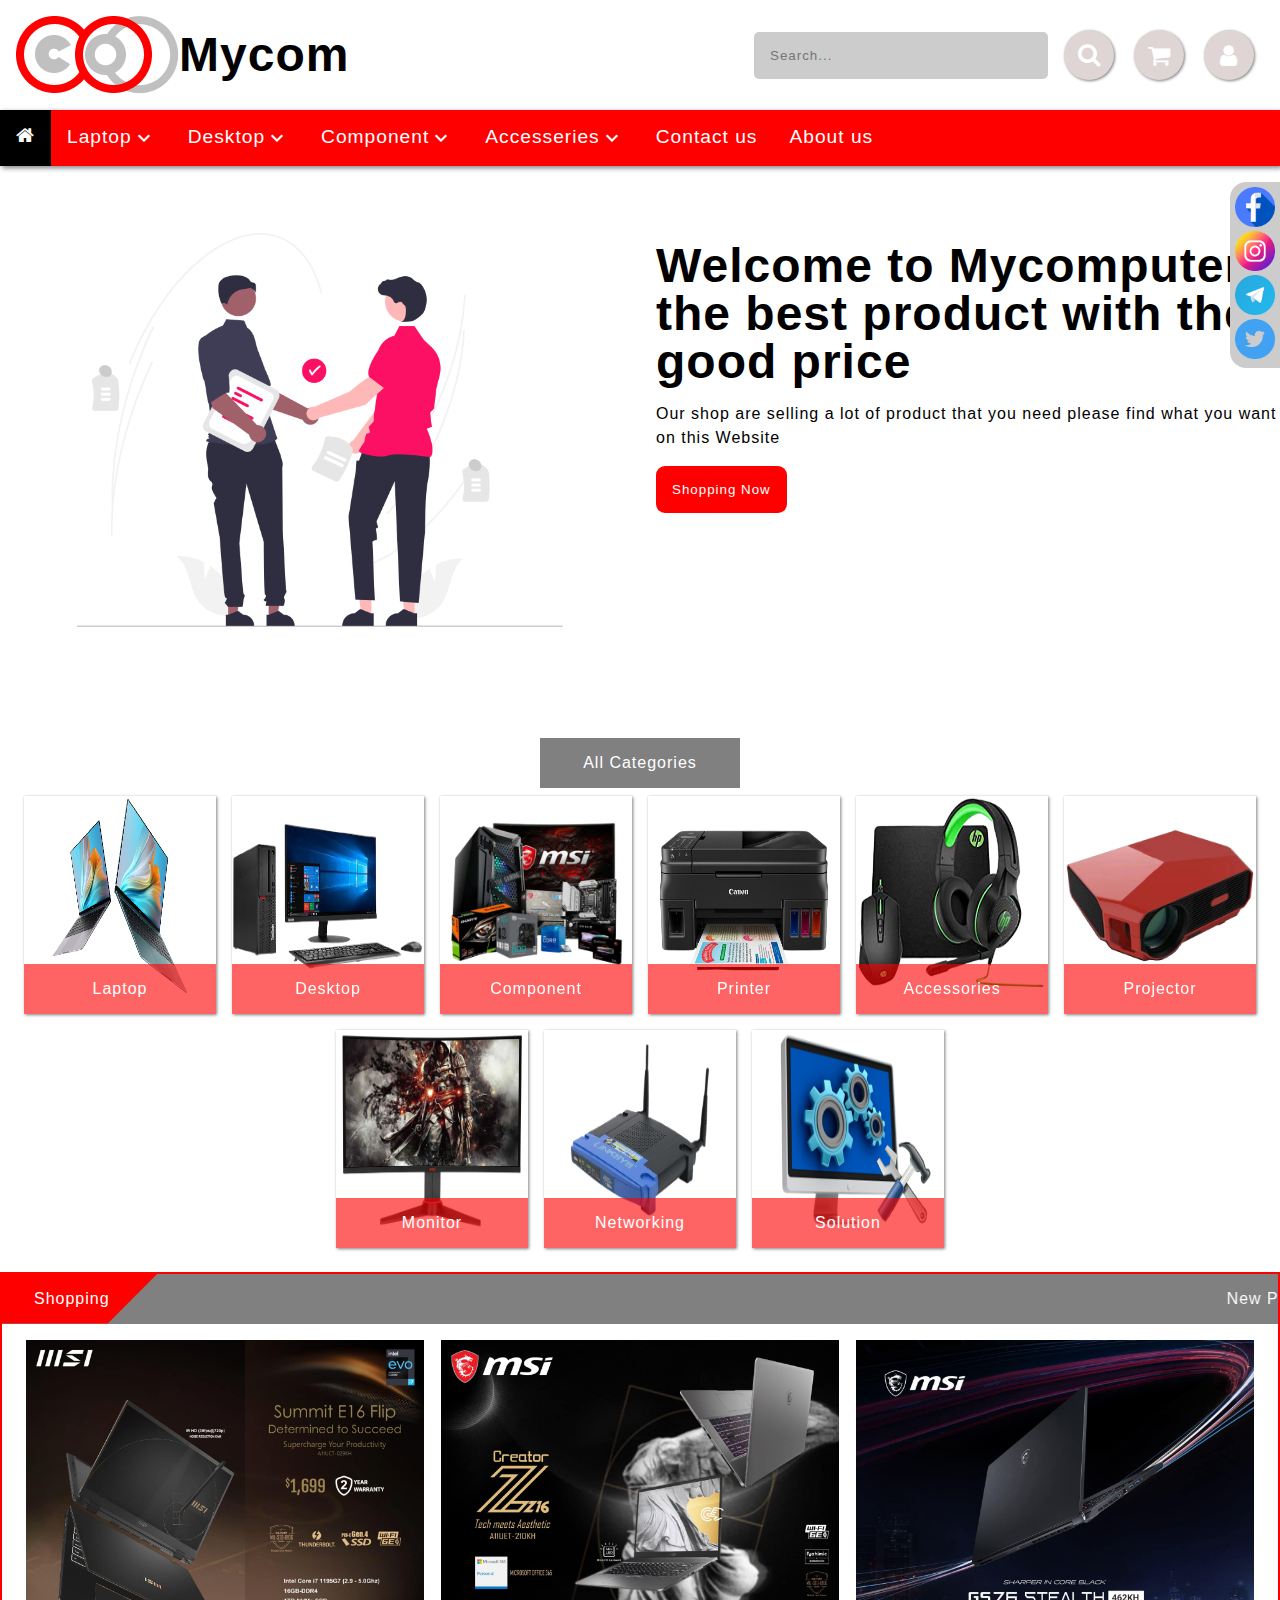
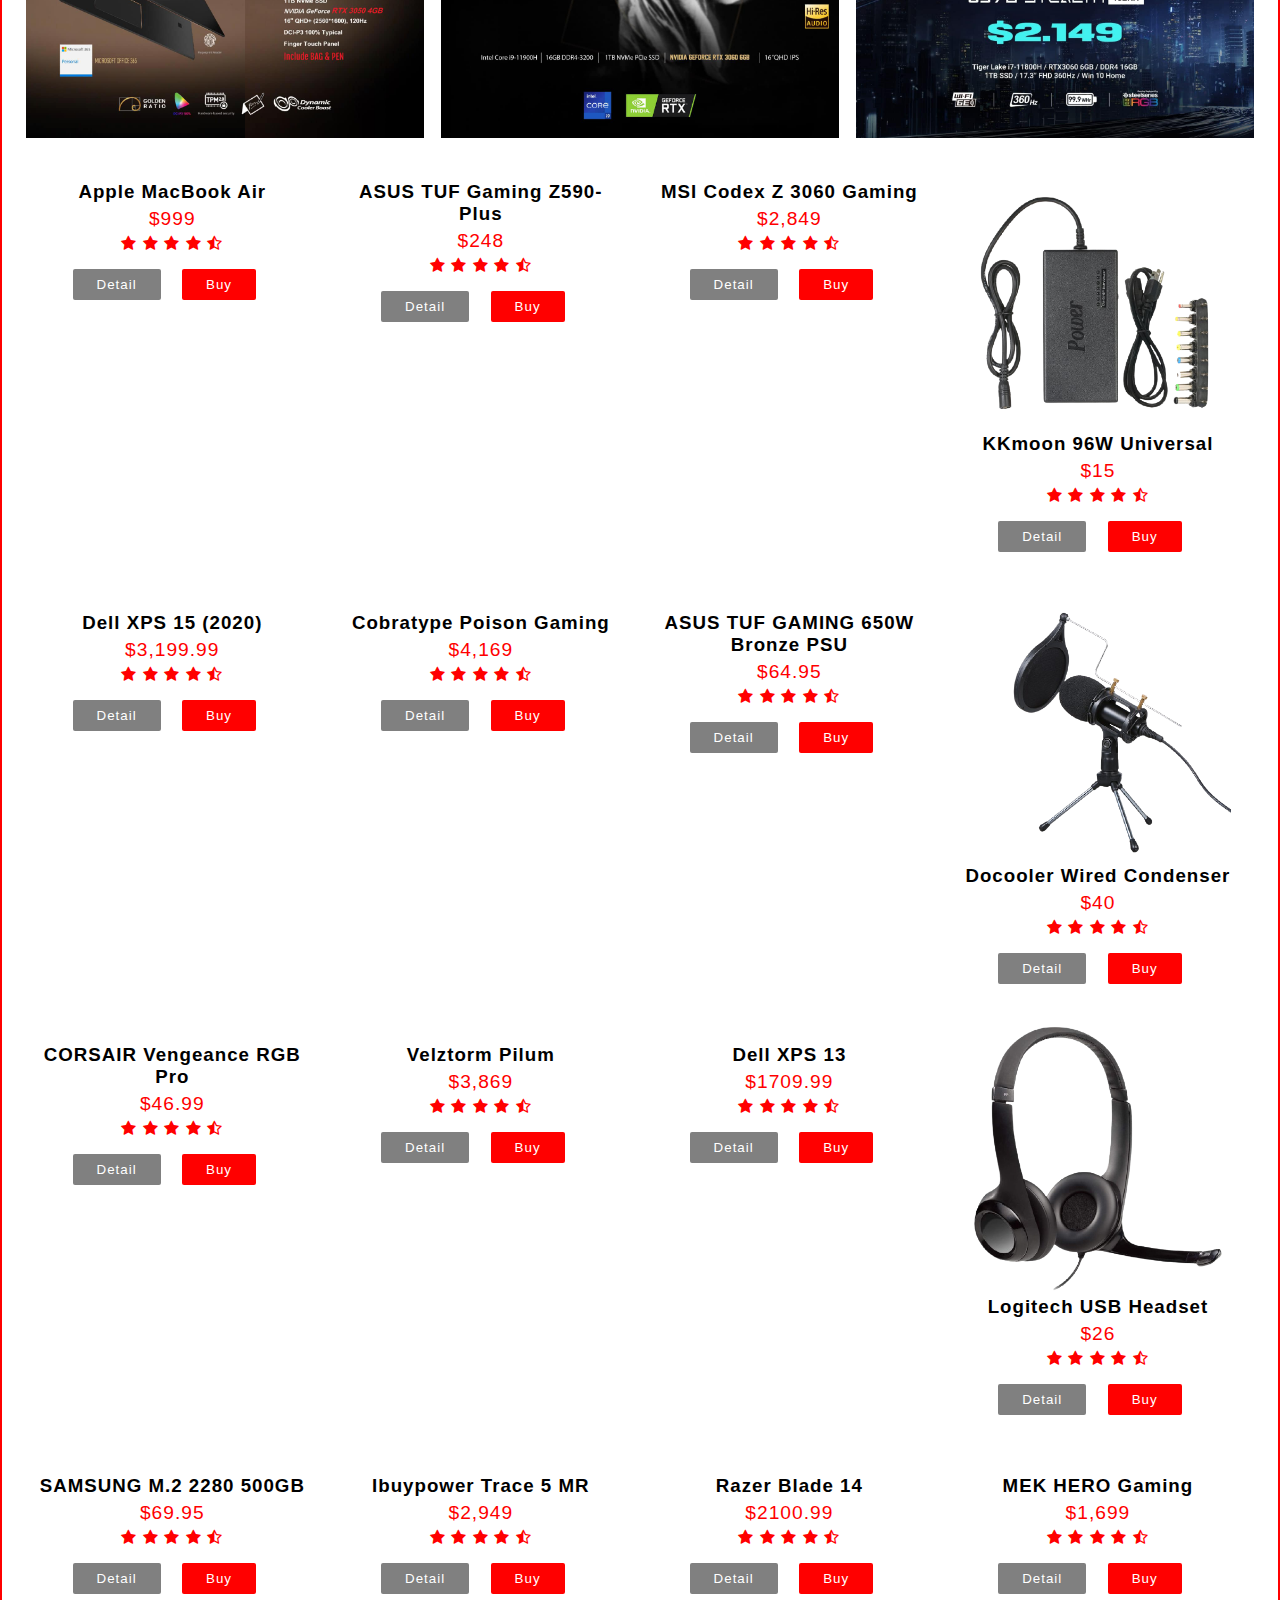
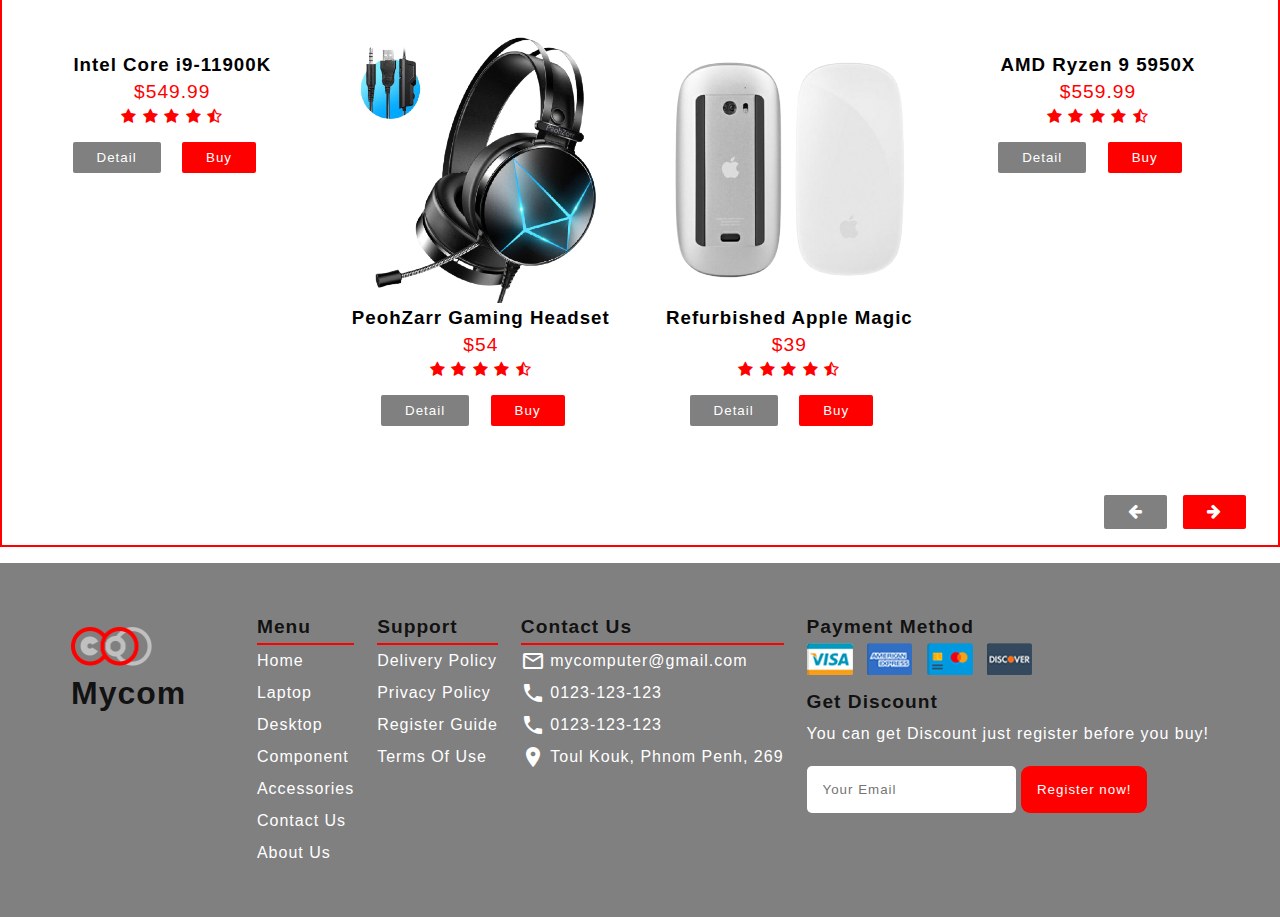
==== commit 27ae417c: "99%" ====
--- a/index.html
+++ b/index.html
@@ -16,27 +16,89 @@
                <img src="image/logo-project.png" alt="">
                 <h1>Mycom</h1> 
             </div>
-            <div class="search-bar">
-                <input type="text" placeholder="Search...">
-                <a href=""><i class="fa fa-search"></i></a>
-            </div>
             <div class="user">
-                <div>
+                <div class="search-bar">
+                    <input type="text" placeholder="Search...">
+                </div>
+                <div class="icons">
+                    <a href=""><i class="fa fa-search"></i></a>
+                </div>
+                <div class="icons">
                     <a href="" class="fa fa-shopping-cart"></a>
                 </div>
-                <div>
+                <div class="icons">
                     <a href="" class="fa fa-user"></a>
                 </div>
             </div>
         </div>
         <div class="nav-bar">
             <ul>
-                <li><a href="#"><i class="fa fa-bars"></i></a></li>
-                <li id="active"><a href="#">Home</a></li>
-                <li><a href="pages/laptop.html">Laptop</a></li>
-                <li><a href="pages/desktop.html">Desktop</a></li>
-                <li><a href="pages/component.html">Component</a></li>
-                <li><a href="pages/accesseries.html">Accesseries</a></li>
+                <li id="active"><a href="#"><i class="fa fa-home"></i></a></li>
+                <li><a href="pages/laptop.html">Laptop<i class="material-icons">expand_more</i></a>
+                <ul class="more-option">
+                    <li><a href="pages/laptop.html">See All ................</a></li>
+                    <li><a href="">Acer</a></li>
+                    <li><a href="">Apple</a></li>
+                    <li><a href="">Asus</a></li>
+                    <li><a href="">Dell</a></li>
+                    <li><a href="">Fujitsu</a></li>
+                    <li><a href="">Gigabyte</a></li>
+                    <li><a href="">Google</a></li>
+                    <li><a href="">Hauwei</a></li>
+                    <li><a href="">HP</a></li>
+                    <li><a href="">Lenovo</a></li>
+                    <li><a href="">LG</a></li>
+                    <li><a href="">Microsoft</a></li>
+                    <li><a href="">MSI</a></li>
+                    <li><a href="">Razer</a></li>
+                    <li><a href="">Samsung</a></li>    
+                </ul>
+                </li>
+                <li><a href="pages/desktop.html">Desktop<i class="material-icons">expand_more</i></a>
+                    <ul class="more-option">
+                        <li><a href="pages/desktop.html">See All ...........</a></li>
+                        <li><a href="">Apple</a></li>
+                        <li><a href="">Asus</a></li>
+                        <li><a href="">Fujitsu</a></li>
+                        <li><a href="">Dell</a></li>  
+                        <li><a href="">Gigabyte</a></li>
+                        <li><a href="">HP</a></li>
+                        <li><a href="">Ibuypower</a></li>
+                        <li><a href="">Lenovo</a></li>
+                        <li><a href="">MSI</a></li>
+                        <li><a href="">Razer</a></li>   
+                    </ul>
+                </li>
+                <li><a href="pages/component.html">Component<i class="material-icons">expand_more</i></a>
+                    <ul class="more-option">
+                        <li><a href="pages/component.html">See All ...........</a></li>
+                        <li><a href="">Case</a></li>
+                        <li><a href="">Motherboard</a></li>
+                        <li><a href="">CPU</a></li>
+                        <li><a href="">GPU</a></li>  
+                        <li><a href="">RAM</a></li>
+                        <li><a href="">Storage Device</a></li>
+                        <li><a href="">Cooling</a></li>
+                        <li><a href="">PSU</a></li>
+                        <li><a href="">Disply device</a></li>
+                        <li><a href="">Input Devices</a></li>   
+                    </ul>
+                </li>
+                <li><a href="pages/accesseries.html">Accesseries<i class="material-icons">expand_more</i></a>
+                    <ul class="more-option">
+                        <li><a href="pages/accesseries.html">See All ...........</a></li>
+                        <li><a href="">Keyboards</a></li>
+                        <li><a href="">Mouse</a></li>
+                        <li><a href="">Router</a></li>
+                        <li><a href="">Surge Protectors</a></li>  
+                        <li><a href="">Headset</a></li>
+                        <li><a href="">Pen driver</a></li>
+                        <li><a href="">USB</a></li>
+                        <li><a href="">Speaker</a></li>
+                        <li><a href="">Laptop Table</a></li>
+                        <li><a href="">Monitor</a></li>   
+                    </ul>
+                </li>
                 <li><a href="pages/contact-us.html">Contact us</a></li>
                 <li>  <a href="pages/about-page.html">About us</a></li>
             </ul>   
@@ -111,6 +173,12 @@
                     <a href="">Networking</a>
                 </div>
             </div>
+            <div class="item">
+                <img src="image/solution.png" alt="">
+                <div>
+                    <a href="">Solution</a>
+                </div>
+            </div>
         </div>
     </section>
 
@@ -118,11 +186,20 @@
     <section class="shopping">
         <div class="heading-title">
             <div>Shopping</div>
-            <marquee class="al-center" direction="right" width="100%" >New Product Off 5% just arrived hurry up every one or your can pre order new product for the first person</marquee>
+            <marquee class="al-center" direction="left" width="100%" >New Product Off 5% just arrived hurry up every one or you can pre order new product for the first register <i class="fa fa-user"></i></marquee>
         </div>
         <div class="container">
-            <div class="col-3">
-                <img src="../image/laptop/Apple MacBook Air (M1, 2020).gif" alt="">
+            <div class="col-4">
+                <img src="image/Ads/msi-1.jpg" alt="" width="100%">
+            </div>
+            <div class="col-4">
+                <img src="image/Ads/msi-2.jpg" alt="" width="100%">
+            </div>
+            <div class="col-4">
+                <img src="image/Ads/msi-4.jpg" alt="" width="100%">
+            </div>
+            <div class="col-3">
+                <img src="image/laptop/Apple MacBook Air (M1, 2020).gif" alt="">
                 <div class="title">
                     <h3>Apple MacBook Air</h3>
                     <div class="price">$999</div>
@@ -138,7 +215,7 @@
                 </div>
             </div>
             <div class="col-3">
-                <img src="../image/component/ASUS TUF Gaming Z590-Plus.png" alt="">
+                <img src="image/component/ASUS TUF Gaming Z590-Plus.png" alt="">
                 <div class="title">
                     <h3>ASUS TUF Gaming Z590-Plus</h3>
                     <div class="price">$248</div>
@@ -154,7 +231,7 @@
                 </div>
             </div>
             <div class="col-3">
-                <img src="../image/desktop/MSI Codex Z 3060 Gaming.gif" alt="">
+                <img src="image/desktop/MSI Codex Z 3060 Gaming.gif" alt="">
                 <div class="title">
                     <h3>MSI Codex Z 3060 Gaming</h3>
                     <div class="price">$2,849</div>
@@ -170,7 +247,7 @@
                 </div>
             </div>
             <div class="col-3">
-                <img src="../image/accessories/KKmoon_96W_Universal-removebg-preview.png">
+                <img src="image/accessories/KKmoon_96W_Universal-removebg-preview.png">
                 <div class="title">
                     <h3>KKmoon 96W Universal</h3>
                     <div class="price">$15</div>
@@ -186,7 +263,7 @@
                 </div>
             </div>
             <div class="col-3">
-                <img src="../image/laptop/Dell XPS 15 (2020).gif" alt="">
+                <img src="image/laptop/Dell XPS 15 (2020).gif" alt="">
                 <div class="title">
                     <h3>Dell XPS 15 (2020)</h3>
                     <div class="price">$3,199.99</div>
@@ -202,7 +279,7 @@
                 </div>
             </div>
             <div class="col-3">
-                <img src="../image/desktop/Cobratype Poison Gaming.gif" alt="">
+                <img src="image/desktop/Cobratype Poison Gaming.gif" alt="">
                 <div class="title">
                     <h3>Cobratype Poison Gaming</h3>
                     <div class="price">$4,169</div>
@@ -218,7 +295,7 @@
                 </div>
             </div>
             <div class="col-3">
-                <img src="../image/component/ASUS_TUF_GAMING_650W_Bronze_PSU.png" alt="">
+                <img src="image/component/ASUS_TUF_GAMING_650W_Bronze_PSU.png" alt="">
                 <div class="title">
                     <h3>ASUS TUF GAMING 650W Bronze PSU</h3>
                     <div class="price">$64.95</div>
@@ -234,7 +311,7 @@
                 </div>
             </div>
             <div class="col-3">
-                <img src="../image/accessories/Docooler_Wired_Condenser-removebg-preview-removebg-preview.png" alt="">
+                <img src="image/accessories/Docooler_Wired_Condenser-removebg-preview-removebg-preview.png" alt="">
                 <div class="title">
                     <h3>Docooler Wired Condenser</h3>
                     <div class="price">$40</div>
@@ -250,7 +327,7 @@
                 </div>
             </div>
             <div class="col-3">
-                <img src="../image/component/CORSAIR Vengeance RGB Pro.png" alt="">
+                <img src="image/component/CORSAIR Vengeance RGB Pro.png" alt="">
                 <div class="title">
                     <h3>CORSAIR Vengeance RGB Pro</h3>
                     <div class="price">$46.99</div>
@@ -266,7 +343,7 @@
                 </div>
             </div>
             <div class="col-3">
-                <img src="../image/desktop/Velztorm Pilum Custom Built Powerful Gaming.gif" alt="">
+                <img src="image/desktop/Velztorm Pilum Custom Built Powerful Gaming.gif" alt="">
                 <div class="title">
                     <h3>Velztorm Pilum</h3>
                     <div class="price">$3,869</div>
@@ -282,7 +359,7 @@
                 </div>
             </div>
             <div class="col-3">
-                <img src="../image/laptop/Dell XPS 13.gif" alt="">
+                <img src="image/laptop/Dell XPS 13.gif" alt="">
                 <div class="title">
                     <h3>Dell XPS 13</h3>
                     <div class="price">$1709.99</div>
@@ -298,7 +375,7 @@
                 </div>
             </div>
             <div class="col-3">
-                <img src="../image/accessories/Logitech_USB_Headset-removebg-preview.png" alt="">
+                <img src="image/accessories/Logitech_USB_Headset-removebg-preview.png" alt="">
                 <div class="title">
                     <h3>Logitech USB Headset</h3>
                     <div class="price">$26</div>
@@ -314,9 +391,9 @@
                 </div>
             </div>
             <div class="col-3">
-                <img src="../image/component/SAMSUNG_980_M.2_2280_500GB.png" alt="">
-                <div class="title">
-                    <h3>SAMSUNG 980 M.2 2280 500GB</h3>
+                <img src="image/component/SAMSUNG_980_M.2_2280_500GB.png" alt="">
+                <div class="title">
+                    <h3>SAMSUNG M.2 2280 500GB</h3>
                     <div class="price">$69.95</div>
                     <div class="icons">
                         <i class="fa fa-star"></i>
@@ -330,7 +407,7 @@
                 </div>
             </div>
             <div class="col-3">
-                <img src="../image/desktop/Ibuypower Trace 5 MR.gif" alt="">
+                <img src="image/desktop/Ibuypower Trace 5 MR.gif" alt="">
                 <div class="title">
                     <h3>Ibuypower Trace 5 MR</h3>
                     <div class="price">$2,949</div>
@@ -346,7 +423,7 @@
                 </div>
             </div>
             <div class="col-3">
-                <img src="../image/laptop/Razer Blade 14.gif" alt="">
+                <img src="image/laptop/Razer Blade 14.gif" alt="">
                 <div class="title">
                     <h3>Razer Blade 14</h3>
                     <div class="price">$2100.99</div>
@@ -362,7 +439,7 @@
                 </div>
             </div>
             <div class="col-3">
-                <img src="../image/desktop/MEK HERO G1 A5636 Gaming.gif" alt="">
+                <img src="image/desktop/MEK HERO G1 A5636 Gaming.gif" alt="">
                 <div class="title">
                     <h3>MEK HERO Gaming </h3>
                     <div class="price">$1,699</div>
@@ -378,7 +455,7 @@
                 </div>
             </div>
             <div class="col-3">
-                <img src="../image/component/Intel Core i9-11900K.png" alt="">
+                <img src="image/component/Intel Core i9-11900K.png" alt="">
                 <div class="title">
                     <h3>Intel Core i9-11900K</h3>
                     <div class="price">$549.99</div>
@@ -394,7 +471,7 @@
                 </div>
             </div>
             <div class="col-3">
-                <img src="../image/accessories/PeohZarr_Gaming_Headset-removebg-preview.png" alt="">
+                <img src="image/accessories/PeohZarr_Gaming_Headset-removebg-preview.png" alt="">
                 <div class="title">
                     <h3>PeohZarr Gaming Headset</h3>
                     <div class="price">$54</div>
@@ -410,7 +487,7 @@
                 </div>
             </div>
             <div class="col-3">
-                <img src="../image/accessories/Refurbished_Apple_Magic-removebg-preview.png" alt="">
+                <img src="image/accessories/Refurbished_Apple_Magic-removebg-preview.png" alt="">
                 <div class="title">
                     <h3>Refurbished Apple Magic</h3>
                     <div class="price">$39</div>
@@ -426,7 +503,7 @@
                 </div>
             </div>
             <div class="col-3">
-                <img src="../image/component/AMD Ryzen 9 5900X.png" alt="">
+                <img src="image/component/AMD Ryzen 9 5900X.png" alt="">
                 <div class="title">
                     <h3>AMD Ryzen 9 5950X</h3>
                     <div class="price">$559.99</div>
@@ -458,6 +535,7 @@
             </div>
             <div class="item">
                 <div class="title"><h2>Menu</h2></div>
+                <div class="line"></div>
                 <ul>
                     <li><a href="#">Home</a></li>
                     <li><a href="">Laptop</a></li>
@@ -469,7 +547,8 @@
                 </ul>
             </div>
             <div class="item">
-                <div class="title"><h2>Customer Support</h2></div>
+                <div class="title"><h2>Support</h2></div>
+                <div class="line"></div>
                 <ul>
                     <li><a href="">Delivery Policy</a></li>
                     <li><a href="">Privacy Policy</a></li>
@@ -479,6 +558,7 @@
             </div>
             <div class="item">
                 <div class="title"><h2>Contact Us</h2></div>
+                <div class="line"></div>
                 <a href=""><i class="material-icons">mail_outline</i>&nbsp;mycomputer@gmail.com</a>
                 <a href=""><i class="material-icons">call</i>&nbsp;0123-123-123</a>
                 <a href=""><i class="material-icons">call</i>&nbsp;0123-123-123</a>
--- a/css/style.css
+++ b/css/style.css
@@ -3,7 +3,7 @@
     margin: 0;
     padding: 0;
     box-sizing: border-box;
-    font-family: 'Ubuntu', sans-serif;
+    font-family: sans-serif;
     transition: 0.5s;
     letter-spacing: 1px;
 }
@@ -72,45 +72,22 @@
     box-shadow: 2px 1px 3px rgb(223, 172, 172);
 }
 /* Header  */
+.header {
+    margin-bottom: 1rem;
+}
+
 .header .logo {
     display: flex;
     justify-content: space-between;
     align-items: center;
     margin: 1rem;
 }
-.header .logo .logo-pic{
+.header .logo-pic{
     display: flex;
     justify-content: space-between;
     align-items: center;
 }
-.logo .search-bar{
-    background: #ccc;
-    padding: 15px;
-    border-radius: 25px;
-    margin-left: 40%;
-    position: relative;
-}
-.logo .search-bar:hover{
-    border-radius: 7px;
-    background: #ccc;
-    box-shadow:  2px 5px 10px #bebebe,
-    -15px -15px 30px #ffffff;
-}
-.logo .search-bar a {
-    color: #fff;
-    
-}
-.logo .search-bar a:hover {
-    color: red;
-}
-.logo .search-bar input{
-    width: 90%;
-    padding: 0.1rem;
-    background: #ccc;
-    outline: none;
-    border: none;
-}
-.header .logo .user div{
+.header .logo .user .icons{
     background: rgb(223, 213, 213);
     width: 50px;
     height: 50px;
@@ -124,13 +101,28 @@
     align-items: center;
     box-shadow: 1px 1px 3px grey;
 }
-.header .logo .user div:hover {
+.header .logo .user .icons:hover {
     box-shadow: 2px 3px 3px rgb(151, 142, 142);
     background: red;
 }
 .header .logo .user{
     display: flex;
 }
+.header .logo .user .search-bar{
+    border: none;
+    width: 300px;
+    display: flex;
+    align-items: center;
+}
+.header .logo .user .search-bar input{
+    background: #ccc;
+    border: none;
+    width: 98%;
+    padding: 1rem;
+    outline: none;
+    border-radius: 5px;
+}
+
 .header .logo .user a{
     color: #fff;
 }
@@ -141,28 +133,34 @@
     background: red;
     list-style: none;
     display: flex;
-    justify-content: space-evenly; 
     box-shadow: 2px 2px 5px gray;  
 }
 .header .nav-bar ul li {
     padding: 1rem;
 }
+.header .nav-bar ul li:hover{
+    background: #ccc;
+    z-index: 1;
+}
+
+/* active  */
 #active{
     background: black;
 }
 
-
 .header .nav-bar a{
     text-decoration: none;
     color: #fff;
     font-size: 1.2rem;
 }
-.header .nav-bar li:hover{
-    background: gray;
-}
+
 .banner .container {
     display: flex;
-    line-height: 2rem;
+    line-height: 1rem;
+}
+.banner .container p{
+    margin-top: 1rem;
+    line-height: 1.5rem;
 }
 .banner .container h2{
     color: red;
@@ -182,16 +180,32 @@
     position: fixed;
     border-radius: 1rem 0 0 1rem;
 }
-.list-menu {
-    display: none;
-}
-.list:hover #list-menu{
-    display: block;
-}
 .socail-link img{
     width: 40px;
 }
 
+/* Link  */
+li a{
+    display: flex;
+    align-items: inherit;
+}
+.nav-bar li .more-option {
+    display: none;
+    margin-top: 1rem;
+    
+}
+.nav-bar li:hover .more-option{
+    display: flex;
+    flex-wrap: wrap;
+    width: 30%;
+    position: absolute;
+    background: rgba(0, 0, 0, 0.781);
+}
+.nav-bar li a:hover {
+    color: red;
+    background: none;
+}
+
 .categories .heading-title {
     background: grey;
     width: 200px;
@@ -204,18 +218,17 @@
     margin-top: 60px;
 }
 .categories .container .item img{
-    width: 200px;
+    width: 100%;
     height: 200px;
 }
-.categories .container {
-    width: 70%;
-    margin: 0 auto;
-}
 .categories .container .item {
-    width: 200px;
-    background: rgba(104, 104, 104, 0.356);
-    margin-top: 2rem;
+    width: 15%;
+    margin: 0.5rem;
     box-shadow: 1px 1px 3px grey;
+}
+.categories .container .item:hover{
+    background: #ccc;
+    box-shadow: 3px 5px 10px grey;
 }
 .categories .container .item div{
     background: rgba(255, 0, 0, 0.609);
@@ -234,80 +247,80 @@
     color: #fff;
 }
 .categories .container {
-    display: grid;
-    gap: 1.5rem;
-    grid-template-columns: repeat(4, 1fr);
-}
-
-
-
-
-/* Laptop  */
+    display: flex;
+    flex-wrap: wrap;
+    align-items: center;
+    justify-content: center;
+    width: 100%;
+}
+
+/* shoping */
 .shopping {
     width: 100%;
-    border: 4px solid red;
+    border: 2px solid red;
     margin: 1rem 0;
+}
+.shopping .heading-title {
+    color: #fff;
+    width: 100%;
+    display: flex;
+    background: grey;
+}
+.shopping .heading-title div {
+    background: red;
+    padding: 1rem 3rem 1rem 2rem;
+    clip-path: polygon(0 0, 100% 0%, 68% 100%, 0% 100%);
+}
+.shopping .heading-title .al-center {
+    text-align: center;
+    display: flex;
+    align-items: center;
+}
+.shopping .container {
+    display: flex;
+    flex-wrap: wrap;
+    width: 100%;
+    padding: 1rem;
+}
+.shopping .container i{
+    color: red;
+}
+.shopping .container .col-3 {
+    width: 24%;
+    text-align: center;
+    margin: 5px;
+    padding: 1rem;
+}
+.shopping .container .col-4 {
+    width: 32%;
+    margin: 0 5px;
+    margin: 0 auto;
+}
+.container .col-3 img{
+    width: 100%;
+}
+
+.shopping .container .col-3:hover{
+    background: #e0e0e0;
+box-shadow:  10px 10px 20px #aaaaaa,
+             -10px -10px 20px #ffffff;
+}
+
+.shopping .container .col-3 .price {
+    font-size: 1.2rem;
+    color: red;
+    line-height: 2rem;
+}
+.shopping .container .col-3 .line {
+    width: 100%;
+    height: 1px;
+    background: grey;
+    margin-top: 10px;
 }
 .shopping .footer-shop{
     justify-content: right;
     display: flex;
-    padding: 0 0 1rem;
-    margin-right: 7.5rem;
-}
-.shopping .heading-title {
-    color: #fff;
-    width: 100%;
-    display: flex;
-    background: grey;
-}
-
-.shopping .heading-title div {
-    background: red;
-    padding: 1rem 3rem 1rem 2rem;
-    clip-path: polygon(0 0, 100% 0%, 68% 100%, 0% 100%);
-}
-.shopping .heading-title .al-center {
-    text-align: center;
-    display: flex;
-    align-items: center;
-}
-.shopping .container {
-    display: grid;
-    grid-template-columns: repeat(4, 1fr);
-    gap: 1rem;
-    width: 80%;
-    margin: 0 auto;
-    padding-top: 1rem;
-}
-.container .col-3 img{
-    width: 200px;
-    height: 150px;
-
-}
-
-.container .col-3 i {
-    color: red;
-}
-.shopping .container .col-3:hover{
-    border: none;
-    box-shadow: 2px 3px 20px rgb(56, 56, 56);
-}
-.shopping .container .col-3 {
-    width: 260px;
-    height: 300px;
-    background: #ccc;
-    text-align: center;
-}
-.shopping .container .col-3 .price {
-    font-size: 1.2rem;
-    color: red;
-    line-height: 2rem;
-}
-.shopping .container .col-3 .line {
-    width: 100%;
-    height: 1px;
-    background: grey;
-    margin-top: 10px;
+    margin: 1rem;
 }
 
 /* Reverse  */
@@ -330,7 +343,7 @@
     padding: 1.5rem 0; 
     border-radius: 5px;
     border-radius: 15px;
-    background: linear-gradient(145deg, #f0f0f0, #e0e0e0);
+    background: linear-gradient(145deg, #f0f0f0, #ffffff);
     box-shadow:  5px 5px 31px #848484,
                  -5px -5px 31px #ffffff;
 }
@@ -358,7 +371,8 @@
     outline: none;
     padding: 1rem;
     resize: none;
-    border: 1px solid red;
+    border: none;
+    border-bottom: 2px solid gray;
     background: none;
 }
 
@@ -366,8 +380,18 @@
     width: 100%;
     padding: 1rem;
     outline: none;
-    border: 1px solid red;
+    border: none;
+    border-bottom: 1.5px solid gray;
     background: none;
+}
+::placeholder {
+    font-family: 'Segoe UI', Tahoma, Geneva, Verdana, sans-serif;
+}
+.form .container .form-group .form-item input:hover {
+    border-bottom: 2.1px solid red;
+}
+.form .container .form-group .form-item textarea:hover {
+    border-bottom: 2.1px solid red;
 }
 .two-col {
     display: flex;
@@ -399,6 +423,9 @@
     align-items: center;
     justify-content: center;
 }
+.form .icon{
+    text-align: center; 
+}
 .form img {
     width: 50px;
 }
@@ -422,7 +449,7 @@
     margin-top: 2rem;
 }
 .about .title {
-    border: 4px solid red;
+    border: 2px solid red;
 }
 
 .about .title h2{
@@ -452,7 +479,7 @@
 
 .border {
     width: 100%;
-    border: 4px solid red;
+    border: 2px solid red;
     margin-top: 1rem;
     padding-bottom: 1rem;
 }
@@ -502,12 +529,36 @@
     background: grey;
     padding: 3rem;
 }
+.line {
+    background: rgb(255, 0, 0);
+    height: 2px;
+    width: 100%;
+}
+.line-50 {
+    background: rgb(255, 0, 0);
+    height: 2px;
+    width: 40%;
+    margin: 0 0 1rem;
+}
+.footer .container p{
+    font-weight: lighter;
+    color: #fff;
+}
 
 .footer .container .logo {
-    margin-top: 2rem;
+    line-height: 1rem;
+    margin-top: 1rem;
+}
+.footer .container .logo img{
+    width: 50%;
 }
 .footer .container h2 {
     color: rgba(15, 15, 15, 0.993);
+    font-size: 1.2rem;
+}
+.footer .container h1 {
+    color: rgba(15, 15, 15, 0.993);
+    font-size: 2rem;
 }
 .footer .container{
     display: flex;
@@ -532,4 +583,4 @@
 }
 .footer .container .item a:hover {
     color: red;
-}+}
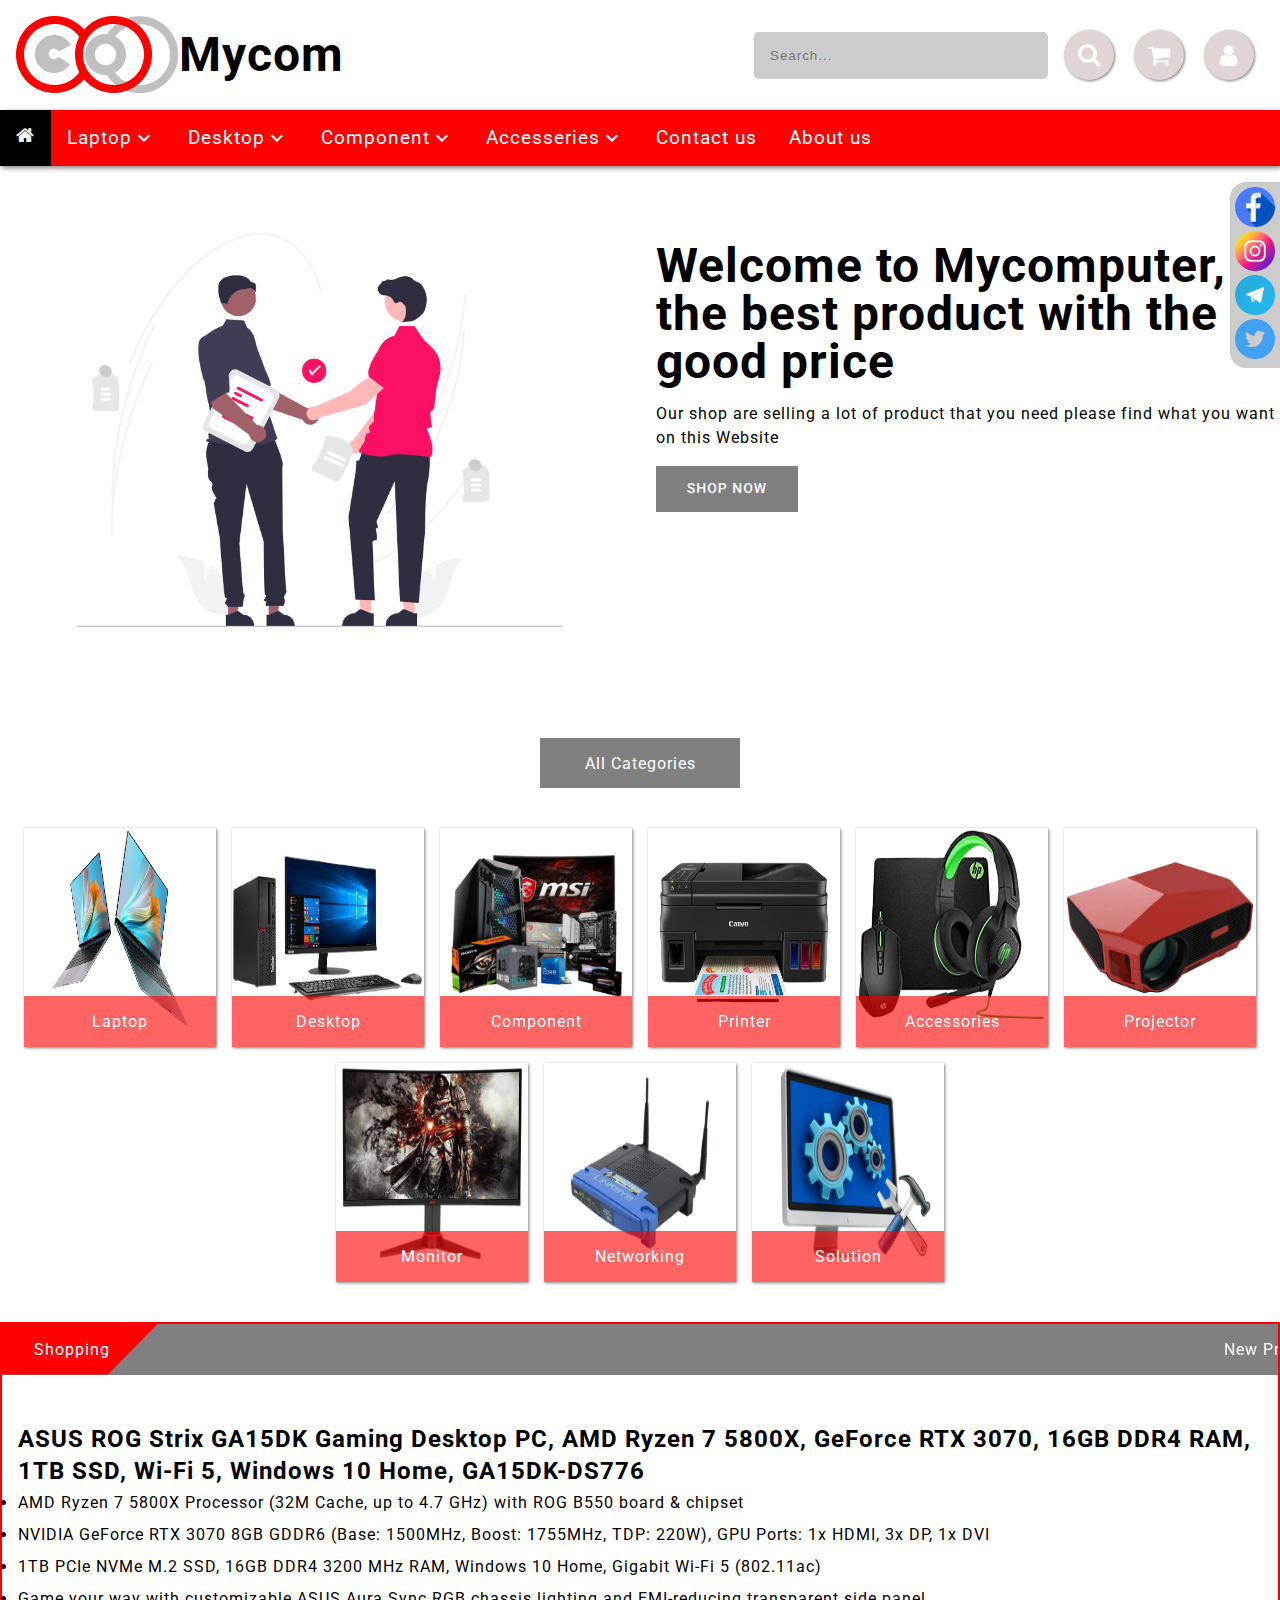
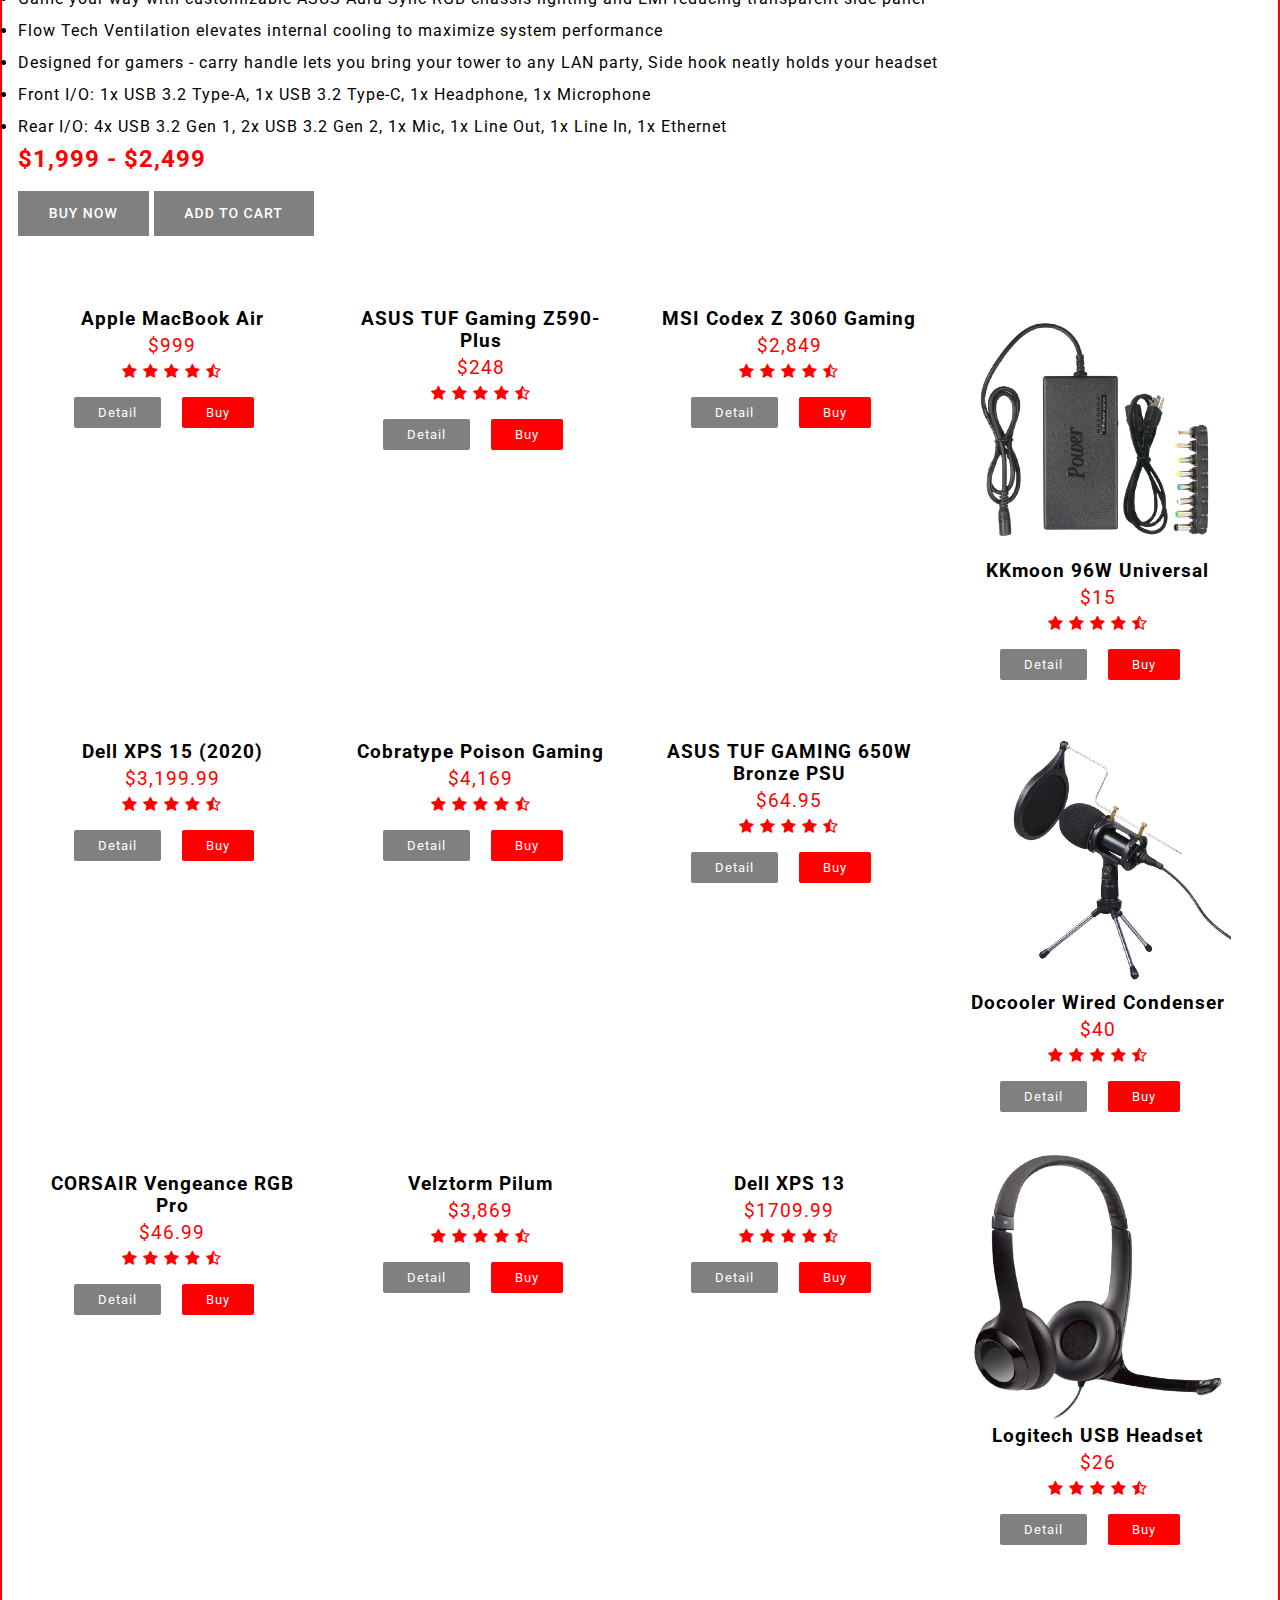
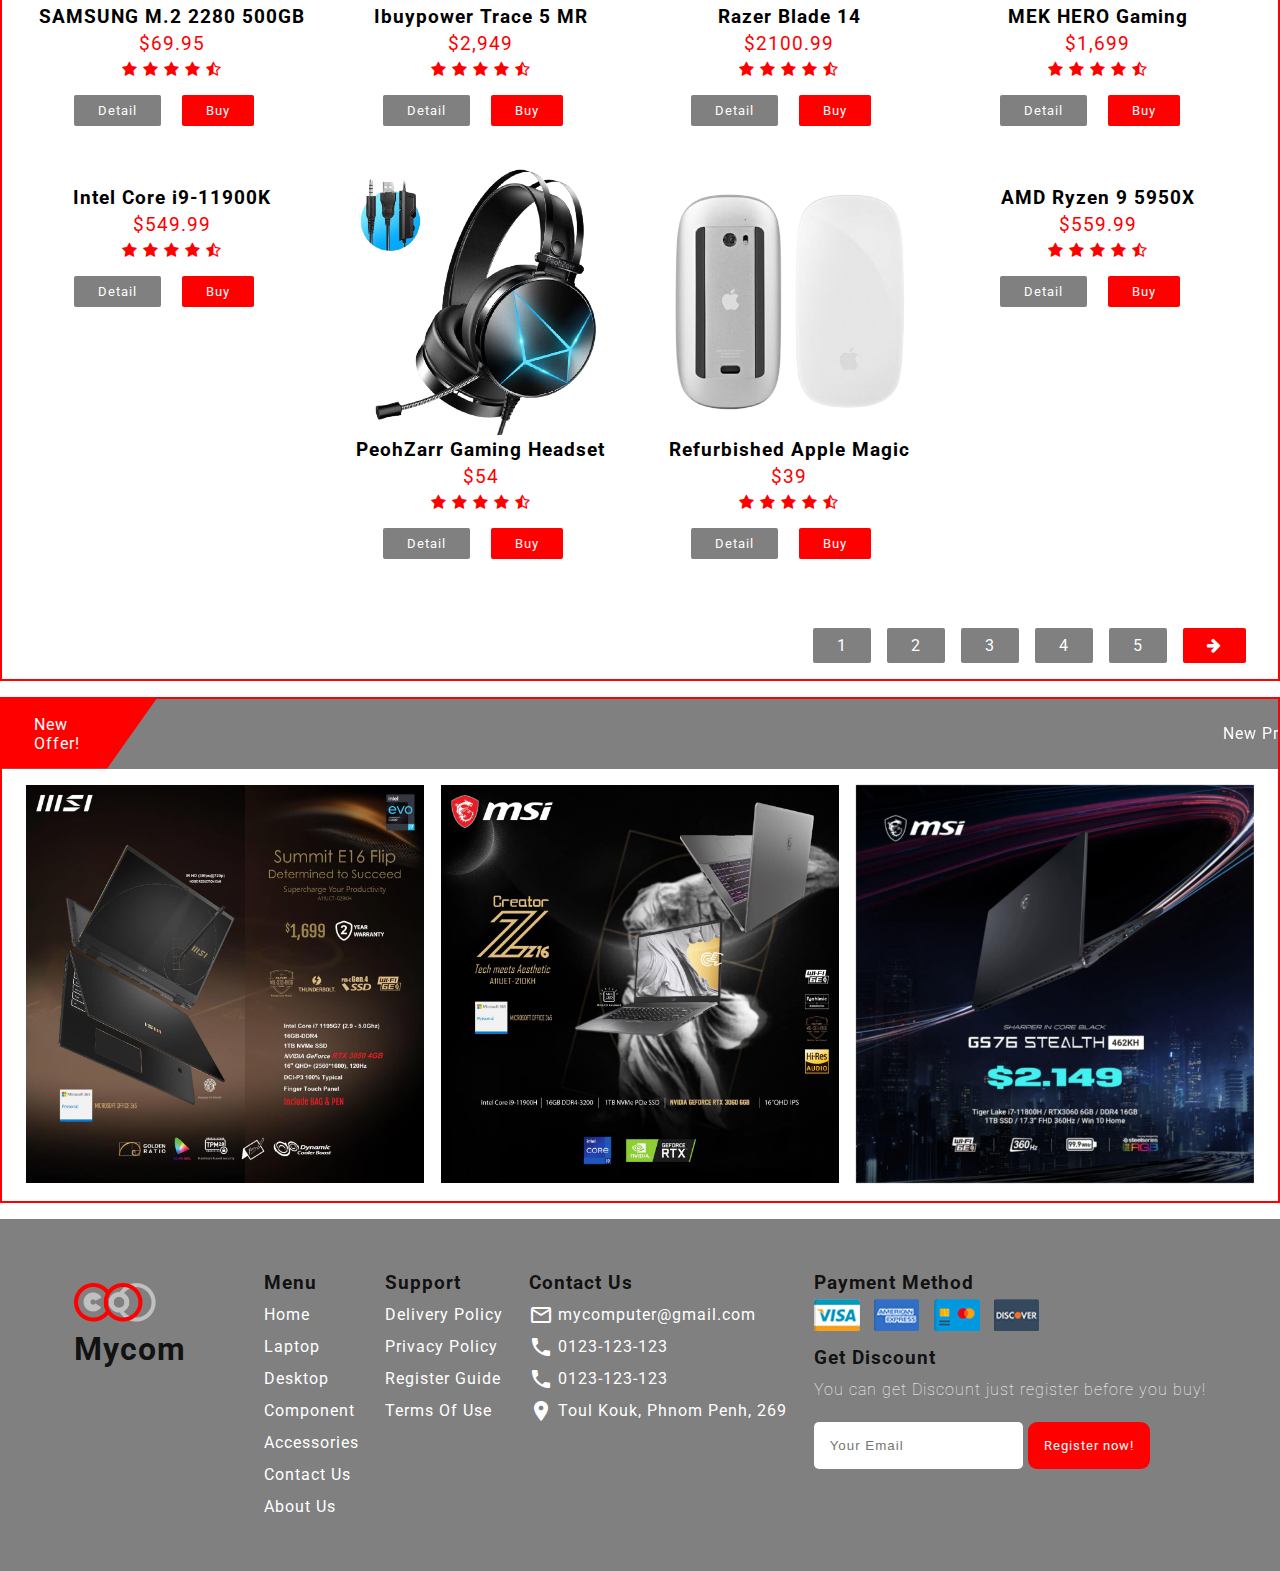
==== commit c955e260: "add to" ====
--- a/index.html
+++ b/index.html
@@ -4,7 +4,8 @@
     <meta charset="UTF-8">
     <meta http-equiv="X-UA-Compatible" content="IE=edge">
     <meta name="viewport" content="width=device-width, initial-scale=1.0">
-    <title>Project</title>
+    <link rel="icon" href="image/logo-project.png" type="image/icon type">
+    <title>Home</title>
     <link href="https://fonts.googleapis.com/icon?family=Material+Icons" rel="stylesheet">
     <link rel="stylesheet" href="https://cdnjs.cloudflare.com/ajax/libs/font-awesome/4.7.0/css/font-awesome.min.css">
     <link rel="stylesheet" href="css/style.css">
@@ -24,10 +25,10 @@
                     <a href=""><i class="fa fa-search"></i></a>
                 </div>
                 <div class="icons">
-                    <a href="" class="fa fa-shopping-cart"></a>
+                    <a href="pages/add-cart.html" class="fa fa-shopping-cart"></a>
                 </div>
                 <div class="icons">
-                    <a href="" class="fa fa-user"></a>
+                    <a href="pages/sigup-page.html" class="fa fa-user"></a>
                 </div>
             </div>
         </div>
@@ -117,14 +118,14 @@
             <div class="description">
                 <h1>Welcome to Mycomputer, the best product with the good price</h1>
                 <p>Our shop are selling a lot of product that you need please find what you want on this Website</p>
-                <button class="btn-buy">Shopping Now</button>
+                <button class="button-48" role="button"><span class="text"><a class="c-white" href="#shopping">Shop Now</a></span></button>
             </div>
         </div>
     </section>
 
     <section class="categories">
         <div class="heading-title">All Categories</div>
-        <div class="container">
+        <div class="container m-b-t">
             <div class="item">
                 <img src="image/item-1.png" alt="">
                 <div>
@@ -183,20 +184,30 @@
     </section>
 
     <!-- Laptop  -->
-    <section class="shopping">
+    <section class="shopping" id="shopping">
         <div class="heading-title">
             <div>Shopping</div>
             <marquee class="al-center" direction="left" width="100%" >New Product Off 5% just arrived hurry up every one or you can pre order new product for the first register <i class="fa fa-user"></i></marquee>
         </div>
         <div class="container">
-            <div class="col-4">
-                <img src="image/Ads/msi-1.jpg" alt="" width="100%">
-            </div>
-            <div class="col-4">
-                <img src="image/Ads/msi-2.jpg" alt="" width="100%">
-            </div>
-            <div class="col-4">
-                <img src="image/Ads/msi-4.jpg" alt="" width="100%">
+            <div class="col-12 m-b-t">
+                <img src="image/desktop/ASUS ROG Strix GA15DK.gif" alt="">
+                <div class="decription">
+                    <h2>ASUS ROG Strix GA15DK Gaming Desktop PC, AMD Ryzen 7 5800X, GeForce RTX 3070, 16GB DDR4 RAM, 1TB SSD, Wi-Fi 5, Windows 10 Home, GA15DK-DS776</h2>
+                    <ul>
+                        <li>AMD Ryzen 7 5800X Processor (32M Cache, up to 4.7 GHz) with ROG B550 board & chipset</li>
+                        <li>NVIDIA GeForce RTX 3070 8GB GDDR6 (Base: 1500MHz, Boost: 1755MHz, TDP: 220W), GPU Ports: 1x HDMI, 3x DP, 1x DVI</li>
+                        <li>1TB PCIe NVMe M.2 SSD, 16GB DDR4 3200 MHz RAM, Windows 10 Home, Gigabit Wi-Fi 5 (802.11ac)</li>
+                        <li>Game your way with customizable ASUS Aura Sync RGB chassis lighting and EMI-reducing transparent side panel</li>
+                        <li>Flow Tech Ventilation elevates internal cooling to maximize system performance</li>
+                        <li>Designed for gamers - carry handle lets you bring your tower to any LAN party, Side hook neatly holds your headset</li>
+                        <li>Front I/O: 1x USB 3.2 Type-A, 1x USB 3.2 Type-C, 1x Headphone, 1x Microphone</li>
+                        <li>Rear I/O: 4x USB 3.2 Gen 1, 2x USB 3.2 Gen 2, 1x Mic, 1x Line Out, 1x Line In, 1x Ethernet</li>
+                    </ul>
+                    <h2 class="red">$1,999 - $2,499</h2>
+                    <button class="button-48" role="button"><span class="text"><a class="c-white" href="#shopping">Buy Now</a></span></button>
+                    <button class="button-48" role="button"><span class="text"><a class="c-white" href="#shopping">Add to cart</a></span></button>
+                </div>
             </div>
             <div class="col-3">
                 <img src="image/laptop/Apple MacBook Air (M1, 2020).gif" alt="">
@@ -520,11 +531,43 @@
             </div>
         </div>
         <div class="footer-shop">
-            <div class="btn-read-sm"><i class="fa fa-arrow-left"></i></div>
+            <div class="btn-read-sm">1</div>
+            <div class="btn-read-sm">2</div>
+            <div class="btn-read-sm">3</i></div>
+            <div class="btn-read-sm">4</i></div>
+            <div class="btn-read-sm">5</div>
             <div class="btn-buy-sm"><i class="fa fa-arrow-right"></i></div>
-        </div>
+        </div>   
     </section>
-
+    <section class="shopping">
+        <div class="heading-title">
+            <div>New Offer!</div>
+            <marquee class="al-center" direction="left" width="100%" >New Product Off 5% just arrived hurry up every one or you can pre order new product for the first register <i class="fa fa-user"></i></marquee>
+        </div>
+        <div class="container">
+            <div class="col-4 display">
+                <img src="image/Ads/msi-1.jpg" alt="" width="100%">
+                <div class="option">
+                    <button class="button-48" role="button"><span class="text"><a class="c-white" href="#shopping">Shop Now</a></span></button>
+                    <button class="button-48" role="button"><span class="text"><a class="c-white" href="#shopping">Shop Now</a></span></button>
+                </div>
+            </div>
+            <div class="col-4 display">
+                <img src="image/Ads/msi-2.jpg" alt="" width="100%">
+                <div class="option">
+                    <button class="button-48" role="button"><span class="text"><a class="c-white" href="#shopping">Shop Now</a></span></button>
+                    <button class="button-48" role="button"><span class="text"><a class="c-white" href="#shopping">Shop Now</a></span></button>
+                </div>
+            </div>
+            <div class="col-4 display">
+                <img src="image/Ads/msi-4.jpg" alt="" width="100%">
+                <div class="option">
+                    <button class="button-48" role="button"><span class="text"><a class="c-white" href="#shopping">Shop Now</a></span></button>
+                    <button class="button-48" role="button"><span class="text"><a class="c-white" href="#shopping">Shop Now</a></span></button>
+                </div>
+            </div>
+        </div>
+    </section>
 
     <!-- Footer  -->
     <section class="footer">
--- a/css/style.css
+++ b/css/style.css
@@ -1,9 +1,9 @@
-@import url('https://fonts.googleapis.com/css2?family=Ubuntu:wght@500&display=swap');
+@import url('https://fonts.googleapis.com/css2?family=Roboto:wght@400&family=Ubuntu:wght@500&display=swap');
 * {
     margin: 0;
     padding: 0;
     box-sizing: border-box;
-    font-family: sans-serif;
+    font-family: 'Roboto', sans-serif;
     transition: 0.5s;
     letter-spacing: 1px;
 }
@@ -291,10 +291,20 @@
     margin: 5px;
     padding: 1rem;
 }
+/* Col4  */
 .shopping .container .col-4 {
     width: 32%;
     margin: 0 5px;
     margin: 0 auto;
+}
+.shopping .container .col-4:hover .option{
+    display: block;
+}
+.shopping .container .col-4 .option{
+    position: absolute;
+    margin-top: -55%;
+    width: 40%;
+    display: none;
 }
 .container .col-3 img{
     width: 100%;
@@ -523,23 +533,19 @@
     font-size: 1.2rem;
     color: #ccc;
 }
+/* Col12  */
+.col-12 {
+    width: 100%;
+    display: flex;
+    align-items: center;
+}
 
 /* Footer  */
 .footer {
     background: grey;
     padding: 3rem;
 }
-.line {
-    background: rgb(255, 0, 0);
-    height: 2px;
-    width: 100%;
-}
-.line-50 {
-    background: rgb(255, 0, 0);
-    height: 2px;
-    width: 40%;
-    margin: 0 0 1rem;
-}
+
 .footer .container p{
     font-weight: lighter;
     color: #fff;
@@ -584,3 +590,210 @@
 .footer .container .item a:hover {
     color: red;
 }
+.c-white {
+    color: #fff;
+}
+
+/* Add cart  */
+.card {
+    width: 50%;
+    background:#ccc;
+    padding: 1rem;
+    margin: 0 auto;
+    box-shadow: rgba(0, 0, 0, 0.19) 0px 10px 20px, rgba(0, 0, 0, 0.23) 0px 6px 6px;
+}
+.card .header {
+    display: flex;
+    justify-content: space-between;
+}
+.card .body {
+    display: flex;
+    margin-top: 3rem;
+    align-items: center;
+}
+.item-center {
+    text-align: center;
+}
+/* Margin  */
+.m-b {
+    margin-bottom: 1rem;
+}
+.m-l {
+    margin-left: 5px;
+}
+.m-b-t {
+    margin: 2rem 0;
+}
+.m-t {
+    margin: 5px;
+}
+.m-auto {
+    margin: 0 auto;
+}
+.card span {
+    color: red;
+}
+.line-1 {
+    width: 100%;
+    background: #000;
+    height: 1px;
+    margin: 0 auto;
+}
+.decription {
+    line-height: 2rem;
+}
+/* Color  */
+.red {
+    color: red;
+}
+/* Flex Display  */
+.flex {
+    display: flex;
+    width: 100%;
+    align-items: center;
+}
+/* List  */
+.list {
+    display: flex;
+    flex-wrap: wrap;
+    width: 50%;
+    justify-content: space-around;
+}
+.l-1{
+    display: flex;
+    align-items: center;
+    display: flex;
+    width: 40%;
+    margin-left: 1rem;
+}
+.l-1 .icon{
+    width: 60px;
+    height: 60px;
+    background: #ccc;
+    border-radius: 50%;
+    align-items: center;
+    justify-content: center;
+    display: flex;
+}
+.l-1 i {
+    color: red;
+    font-size: 1.5rem;
+}
+/* Button  */
+.button-48 {
+  appearance: none;
+  background-color: gray;
+  border-width: 0;
+  box-sizing: border-box;
+  color: #000000;
+  cursor: pointer;
+  display: inline-block;
+  font-family: Clarkson,Helvetica,sans-serif;
+  font-size: 14px;
+  font-weight: 500;
+  letter-spacing: 0;
+  line-height: 1em;
+  margin: 0;
+  margin-top: 1rem;
+  opacity: 1;
+  outline: 0;
+  padding: 1.1em 2.2em;
+  position: relative;
+  text-align: center;
+  text-decoration: none;
+  text-rendering: geometricprecision;
+  text-transform: uppercase;
+  transition: opacity 300ms cubic-bezier(.694, 0, 0.335, 1),background-color 100ms cubic-bezier(.694, 0, 0.335, 1),color 100ms cubic-bezier(.694, 0, 0.335, 1);
+  user-select: none;
+  -webkit-user-select: none;
+  touch-action: manipulation;
+  vertical-align: baseline;
+  white-space: nowrap;
+}
+
+.button-48:before {
+  animation: opacityFallbackOut .5s step-end forwards;
+  backface-visibility: hidden;
+  background-color: red;
+  clip-path: polygon(-1% 0, 0 0, -25% 100%, -1% 100%);
+  content: "";
+  height: 100%;
+  left: 0;
+  position: absolute;
+  top: 0;
+  transform: translateZ(0);
+  transition: clip-path .5s cubic-bezier(.165, 0.84, 0.44, 1), -webkit-clip-path .5s cubic-bezier(.165, 0.84, 0.44, 1);
+  width: 100%;
+}
+
+.button-48:hover:before {
+  animation: opacityFallbackIn 0s step-start forwards;
+  clip-path: polygon(0 0, 101% 0, 101% 101%, 0 101%);
+}
+
+.button-48:after {
+  background-color: #FFFFFF;
+}
+
+.button-48 span {
+  z-index: 1;
+  position: relative;
+}
+/* display  */
+.display {
+  appearance: none;
+  border-width: 0;
+  box-sizing: border-box;
+  color: #000000;
+  cursor: pointer;
+  display: inline-block;
+  font-family: Clarkson,Helvetica,sans-serif;
+  font-size: 14px;
+  font-weight: 500;
+  letter-spacing: 0;
+  line-height: 1em;
+  margin: 0;
+  margin-top: 1rem;
+  opacity: 1;
+  outline: 0;
+  position: relative;
+  text-align: center;
+  text-decoration: none;
+  text-rendering: geometricprecision;
+  text-transform: uppercase;
+  transition: opacity 300ms cubic-bezier(.694, 0, 0.335, 1),background-color 100ms cubic-bezier(.694, 0, 0.335, 1),color 100ms cubic-bezier(.694, 0, 0.335, 1);
+  user-select: none;
+  -webkit-user-select: none;
+  touch-action: manipulation;
+  vertical-align: baseline;
+  white-space: nowrap;
+}
+
+.display:before {
+  animation: opacityFallbackOut .5s step-end forwards;
+  backface-visibility: hidden;
+  background-color: rgba(204, 204, 204, 0.356);
+  clip-path: polygon(-1% 0, 0 0, -25% 100%, -1% 100%);
+  content: "";
+  height: 100%;
+  left: 0;
+  position: absolute;
+  top: 0;
+  transform: translateZ(0);
+  transition: clip-path .5s cubic-bezier(.165, 0.84, 0.44, 1), -webkit-clip-path .5s cubic-bezier(.165, 0.84, 0.44, 1);
+  width: 100%;
+}
+
+.display:hover:before {
+  animation: opacityFallbackIn 0s step-start forwards;
+  clip-path: polygon(0 0, 101% 0, 101% 101%, 0 101%);
+}
+
+.display:after {
+  background-color: #FFFFFF;
+}
+
+.display span {
+  z-index: 1;
+  position: relative;
+}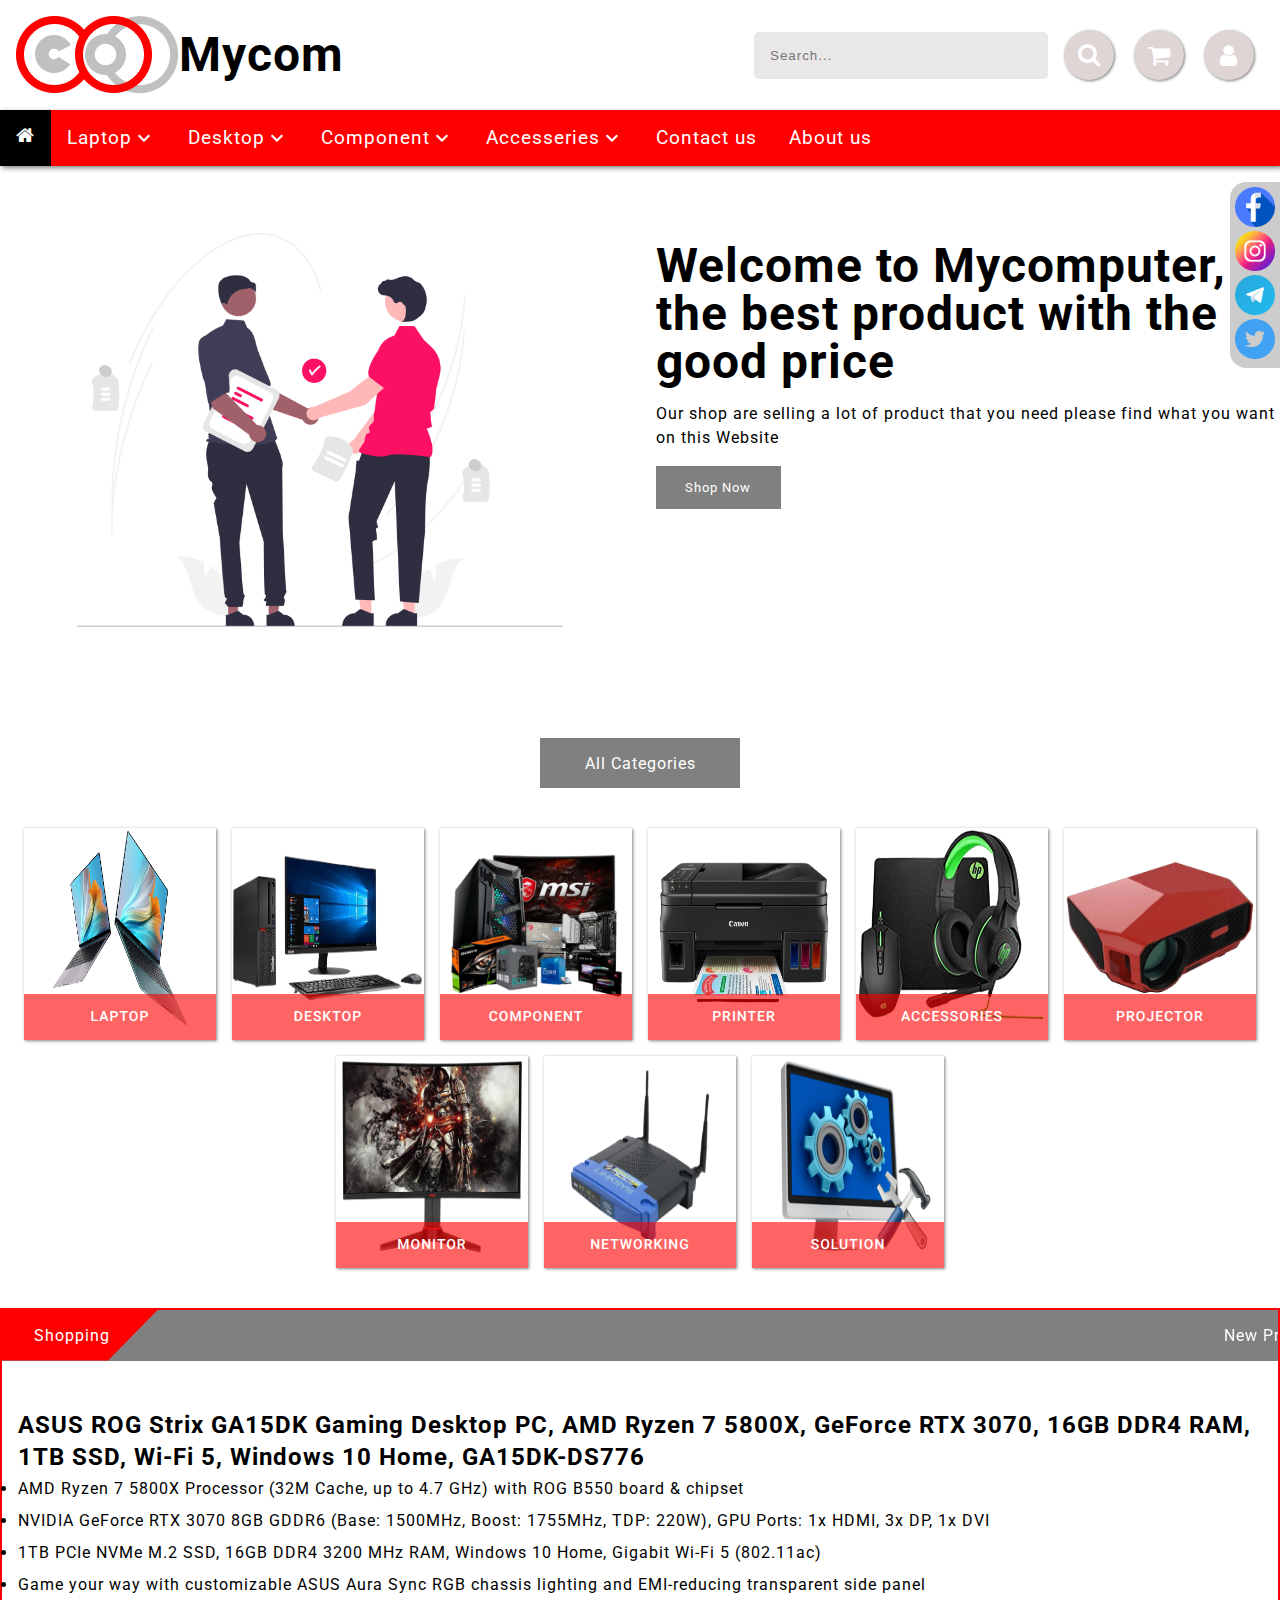
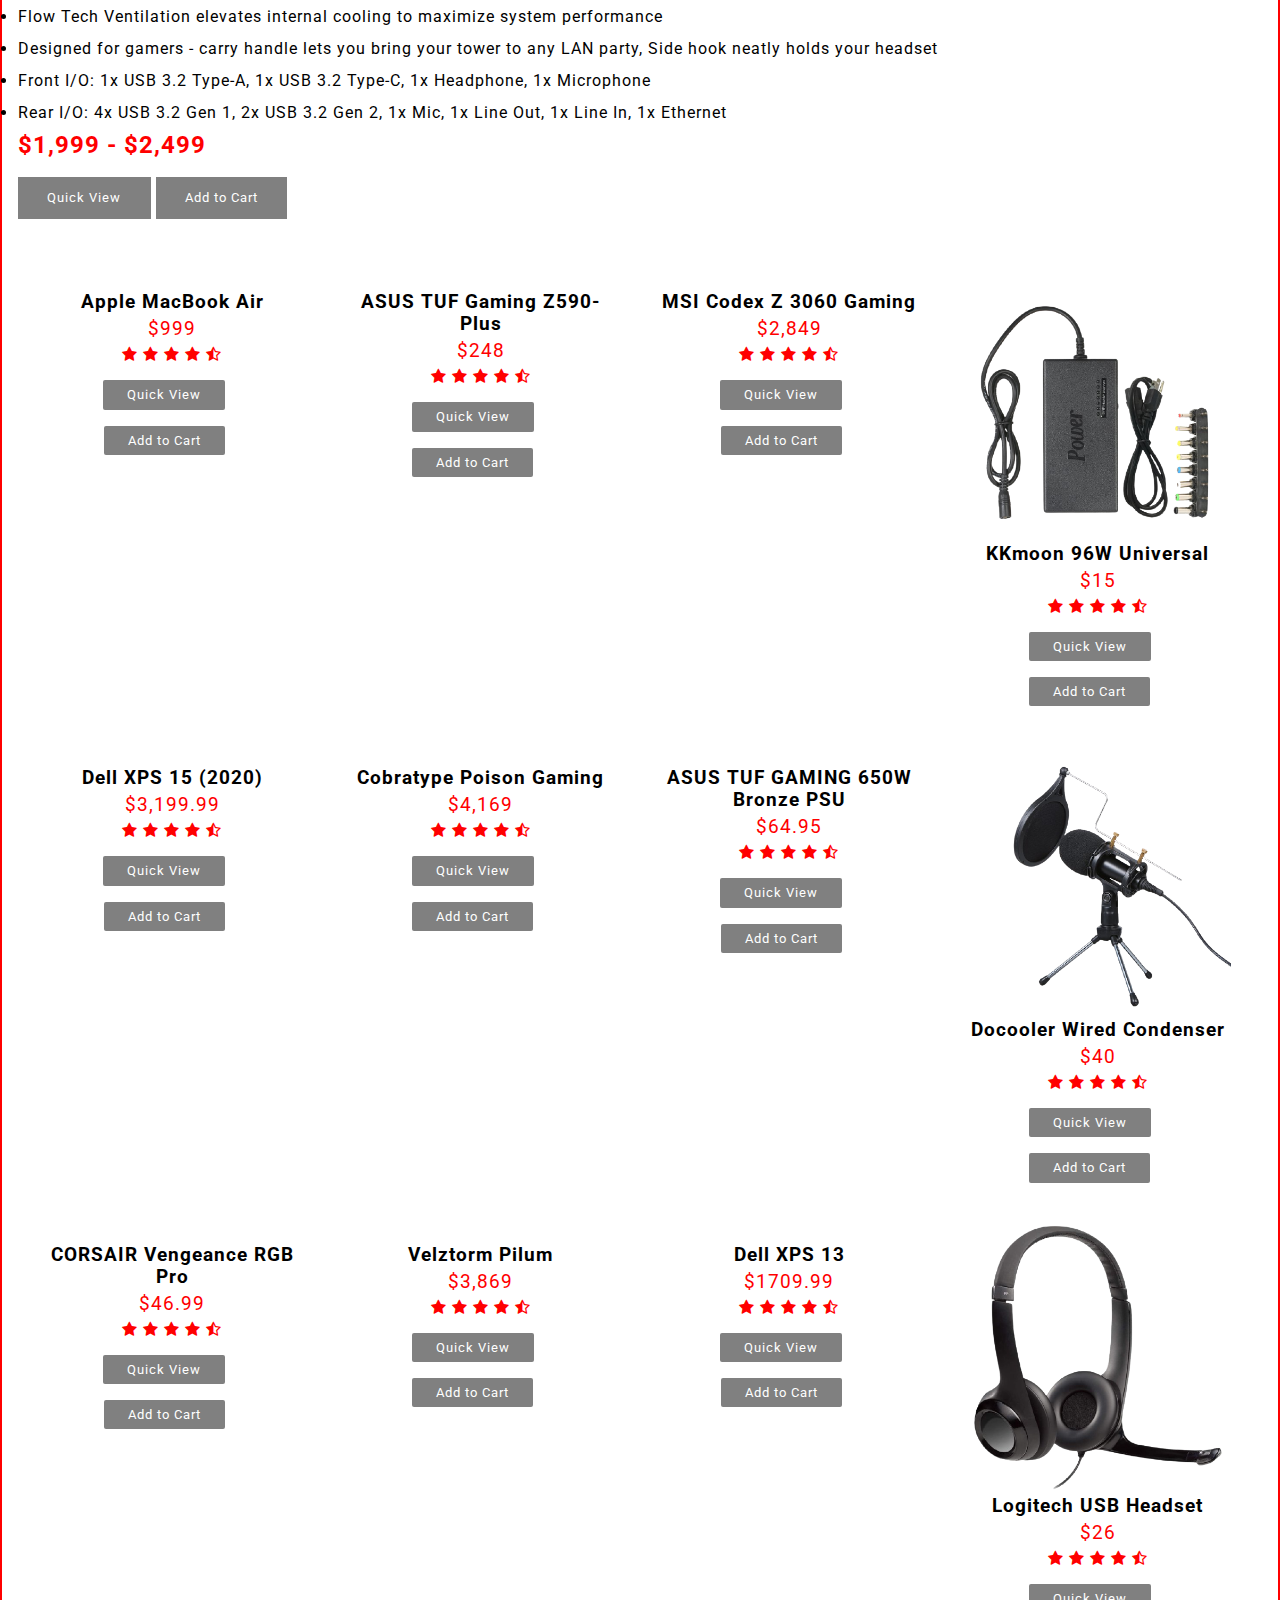
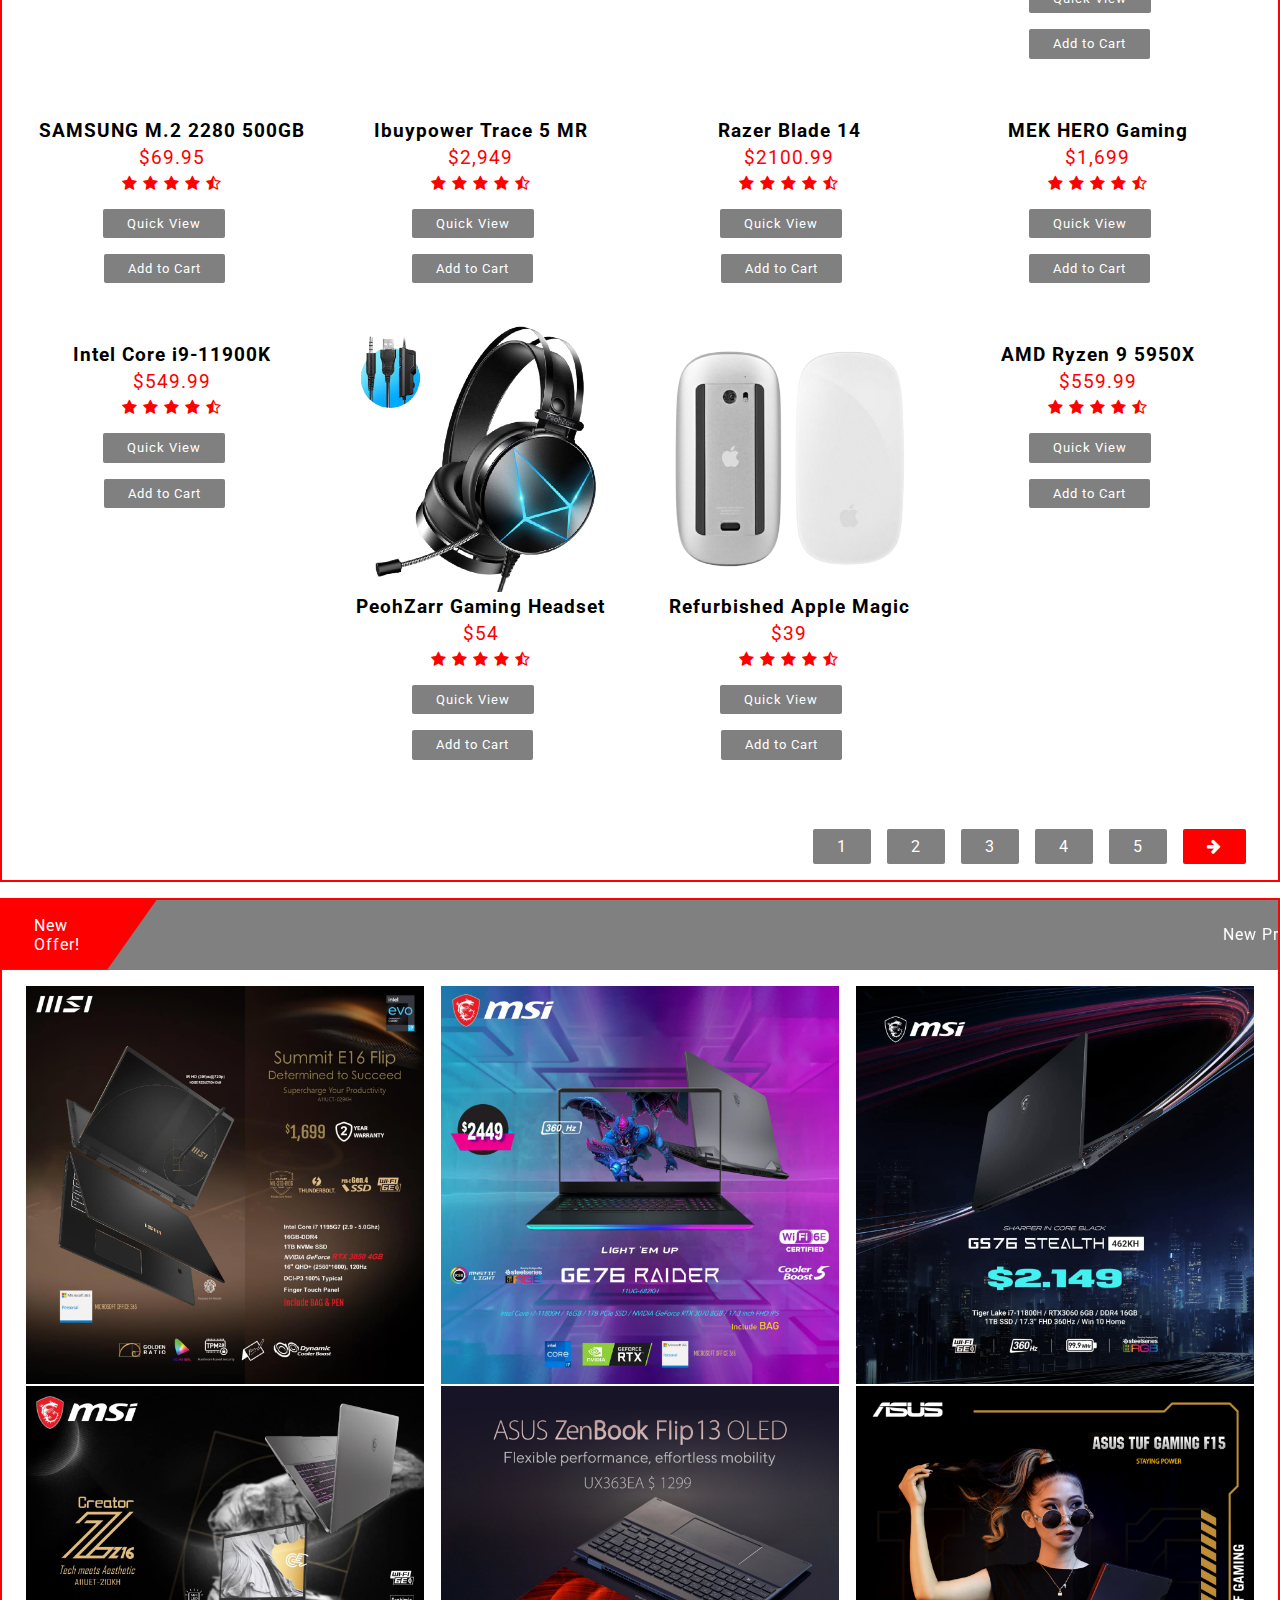
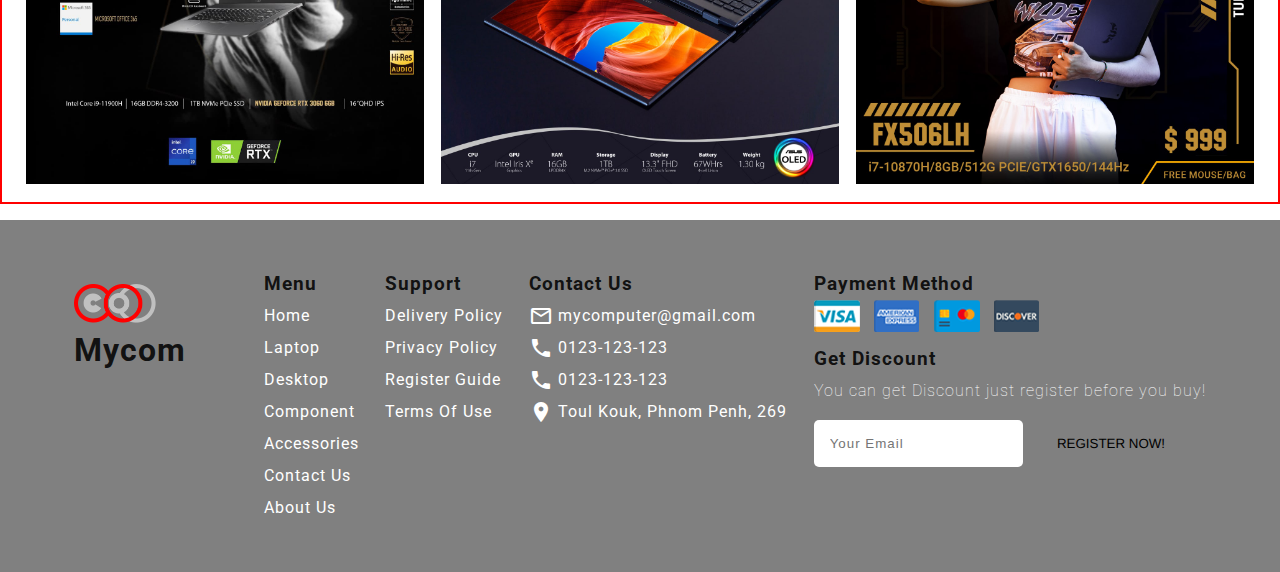
==== commit 97074420: "1" ====
--- a/index.html
+++ b/index.html
@@ -118,7 +118,7 @@
             <div class="description">
                 <h1>Welcome to Mycomputer, the best product with the good price</h1>
                 <p>Our shop are selling a lot of product that you need please find what you want on this Website</p>
-                <button class="button-48" role="button"><span class="text"><a class="c-white" href="#shopping">Shop Now</a></span></button>
+                <button class="button-57" role="button"><span class="text">Shop Now</span><span  class="fa">&#xf291;</span></button>
             </div>
         </div>
     </section>
@@ -126,55 +126,55 @@
     <section class="categories">
         <div class="heading-title">All Categories</div>
         <div class="container m-b-t">
-            <div class="item">
+            <div class="item display">
                 <img src="image/item-1.png" alt="">
-                <div>
+                <div class="">
                     <a href="">Laptop</a>
                 </div>
             </div>
-            <div class="item">
+            <div class="item display">
                 <img src="image/item-2.png" alt="">
                 <div>
                     <a href="">Desktop</a>
                 </div>
             </div>
-            <div class="item">
+            <div class="item display">
                 <img src="image/item-3.png" alt="">
                 <div>
                     <a href="">Component</a>
                 </div>
             </div>
-            <div class="item">
+            <div class="item display">
                 <img src="image/item-4.png" alt="">
                 <div>
                     <a href="">Printer</a>
                 </div>
             </div>
-            <div class="item">
+            <div class="item display">
                 <img src="image/item-5.png" alt="">
                 <div>
                     <a href="">Accessories</a>
                 </div>
             </div>
-            <div class="item">
+            <div class="item display">
                 <img src="image/item-6.png" alt="">
                 <div>
                     <a href="">Projector</a>
                 </div>
             </div>
-            <div class="item">
+            <div class="item display">
                 <img src="image/item-7.png" alt="">
                 <div>
                     <a href="">Monitor</a>
                 </div>
             </div>
-            <div class="item">
+            <div class="item display">
                 <img src="image/item-8.png" alt="">
                 <div>
                     <a href="">Networking</a>
                 </div>
             </div>
-            <div class="item">
+            <div class="item display">
                 <img src="image/solution.png" alt="">
                 <div>
                     <a href="">Solution</a>
@@ -205,8 +205,8 @@
                         <li>Rear I/O: 4x USB 3.2 Gen 1, 2x USB 3.2 Gen 2, 1x Mic, 1x Line Out, 1x Line In, 1x Ethernet</li>
                     </ul>
                     <h2 class="red">$1,999 - $2,499</h2>
-                    <button class="button-48" role="button"><span class="text"><a class="c-white" href="#shopping">Buy Now</a></span></button>
-                    <button class="button-48" role="button"><span class="text"><a class="c-white" href="#shopping">Add to cart</a></span></button>
+                    <button class="button-57" role="button"><span class="text">Quick View</span><span  class="fa">&#xf06e;</span></button>
+                    <button class="button-57" role="button"><span class="text">Add to Cart</span><span  class="fa">&#xf07a;</span></button>
                 </div>
             </div>
             <div class="col-3">
@@ -221,8 +221,8 @@
                         <i class="fa fa-star"></i>
                         <i class="fa fa-star-half-empty"></i>
                     </div>
-                    <button class="btn-read-sm">Detail</button>
-                    <button class="btn-buy-sm">Buy</button>
+                    <button class="button-57 btn-sm" role="button"><span class="text">Quick View</span><span  class="fa">&#xf06e;</span></button>
+                    <button class="button-57 btn-sm" role="button"><span class="text">Add to Cart</span><span  class="fa">&#xf07a;</span></button>
                 </div>
             </div>
             <div class="col-3">
@@ -237,8 +237,8 @@
                         <i class="fa fa-star"></i>
                         <i class="fa fa-star-half-empty"></i>
                     </div>
-                    <button class="btn-read-sm">Detail</button>
-                    <button class="btn-buy-sm">Buy</button>
+                    <button class="button-57 btn-sm" role="button"><span class="text">Quick View</span><span  class="fa">&#xf06e;</span></button>
+                    <button class="button-57 btn-sm" role="button"><span class="text">Add to Cart</span><span  class="fa">&#xf07a;</span></button>
                 </div>
             </div>
             <div class="col-3">
@@ -253,8 +253,8 @@
                         <i class="fa fa-star"></i>
                         <i class="fa fa-star-half-empty"></i>
                     </div>
-                    <button class="btn-read-sm">Detail</button>
-                    <button class="btn-buy-sm">Buy</button>
+                    <button class="button-57 btn-sm" role="button"><span class="text">Quick View</span><span  class="fa">&#xf06e;</span></button>
+                    <button class="button-57 btn-sm" role="button"><span class="text">Add to Cart</span><span  class="fa">&#xf07a;</span></button>
                 </div>
             </div>
             <div class="col-3">
@@ -269,8 +269,8 @@
                         <i class="fa fa-star"></i>
                         <i class="fa fa-star-half-empty"></i>
                     </div>
-                    <button class="btn-read-sm">Detail</button>
-                    <button class="btn-buy-sm">Buy</button>
+                    <button class="button-57 btn-sm" role="button"><span class="text">Quick View</span><span  class="fa">&#xf06e;</span></button>
+                    <button class="button-57 btn-sm" role="button"><span class="text">Add to Cart</span><span  class="fa">&#xf07a;</span></button>
                 </div>
             </div>
             <div class="col-3">
@@ -285,8 +285,8 @@
                         <i class="fa fa-star"></i>
                         <i class="fa fa-star-half-empty"></i>
                     </div>
-                    <button class="btn-read-sm">Detail</button>
-                    <button class="btn-buy-sm">Buy</button>
+                    <button class="button-57 btn-sm" role="button"><span class="text">Quick View</span><span  class="fa">&#xf06e;</span></button>
+                    <button class="button-57 btn-sm" role="button"><span class="text">Add to Cart</span><span  class="fa">&#xf07a;</span></button>
                 </div>
             </div>
             <div class="col-3">
@@ -301,8 +301,8 @@
                         <i class="fa fa-star"></i>
                         <i class="fa fa-star-half-empty"></i>
                     </div>
-                    <button class="btn-read-sm">Detail</button>
-                    <button class="btn-buy-sm">Buy</button>
+                    <button class="button-57 btn-sm" role="button"><span class="text">Quick View</span><span  class="fa">&#xf06e;</span></button>
+                    <button class="button-57 btn-sm" role="button"><span class="text">Add to Cart</span><span  class="fa">&#xf07a;</span></button>
                 </div>
             </div>
             <div class="col-3">
@@ -317,8 +317,8 @@
                         <i class="fa fa-star"></i>
                         <i class="fa fa-star-half-empty"></i>
                     </div>
-                    <button class="btn-read-sm">Detail</button>
-                    <button class="btn-buy-sm">Buy</button>
+                    <button class="button-57 btn-sm" role="button"><span class="text">Quick View</span><span  class="fa">&#xf06e;</span></button>
+                    <button class="button-57 btn-sm" role="button"><span class="text">Add to Cart</span><span  class="fa">&#xf07a;</span></button>
                 </div>
             </div>
             <div class="col-3">
@@ -333,8 +333,8 @@
                         <i class="fa fa-star"></i>
                         <i class="fa fa-star-half-empty"></i>
                     </div>
-                    <button class="btn-read-sm">Detail</button>
-                    <button class="btn-buy-sm">Buy</button>
+                    <button class="button-57 btn-sm" role="button"><span class="text">Quick View</span><span  class="fa">&#xf06e;</span></button>
+                    <button class="button-57 btn-sm" role="button"><span class="text">Add to Cart</span><span  class="fa">&#xf07a;</span></button>
                 </div>
             </div>
             <div class="col-3">
@@ -349,8 +349,8 @@
                         <i class="fa fa-star"></i>
                         <i class="fa fa-star-half-empty"></i>
                     </div>
-                    <button class="btn-read-sm">Detail</button>
-                    <button class="btn-buy-sm">Buy</button>
+                    <button class="button-57 btn-sm" role="button"><span class="text">Quick View</span><span  class="fa">&#xf06e;</span></button>
+                    <button class="button-57 btn-sm" role="button"><span class="text">Add to Cart</span><span  class="fa">&#xf07a;</span></button>
                 </div>
             </div>
             <div class="col-3">
@@ -365,8 +365,8 @@
                         <i class="fa fa-star"></i>
                         <i class="fa fa-star-half-empty"></i>
                     </div>
-                    <button class="btn-read-sm">Detail</button>
-                    <button class="btn-buy-sm">Buy</button>
+                    <button class="button-57 btn-sm" role="button"><span class="text">Quick View</span><span  class="fa">&#xf06e;</span></button>
+                    <button class="button-57 btn-sm" role="button"><span class="text">Add to Cart</span><span  class="fa">&#xf07a;</span></button>
                 </div>
             </div>
             <div class="col-3">
@@ -381,8 +381,8 @@
                         <i class="fa fa-star"></i>
                         <i class="fa fa-star-half-empty"></i>
                     </div>
-                    <button class="btn-read-sm">Detail</button>
-                    <button class="btn-buy-sm">Buy</button>
+                    <button class="button-57 btn-sm" role="button"><span class="text">Quick View</span><span  class="fa">&#xf06e;</span></button>
+                    <button class="button-57 btn-sm" role="button"><span class="text">Add to Cart</span><span  class="fa">&#xf07a;</span></button>
                 </div>
             </div>
             <div class="col-3">
@@ -397,8 +397,8 @@
                         <i class="fa fa-star"></i>
                         <i class="fa fa-star-half-empty"></i>
                     </div>
-                    <button class="btn-read-sm">Detail</button>
-                    <button class="btn-buy-sm">Buy</button>
+                    <button class="button-57 btn-sm" role="button"><span class="text">Quick View</span><span  class="fa">&#xf06e;</span></button>
+                    <button class="button-57 btn-sm" role="button"><span class="text">Add to Cart</span><span  class="fa">&#xf07a;</span></button>
                 </div>
             </div>
             <div class="col-3">
@@ -413,8 +413,8 @@
                         <i class="fa fa-star"></i>
                         <i class="fa fa-star-half-empty"></i>
                     </div>
-                    <button class="btn-read-sm">Detail</button>
-                    <button class="btn-buy-sm">Buy</button>
+                    <button class="button-57 btn-sm" role="button"><span class="text">Quick View</span><span  class="fa">&#xf06e;</span></button>
+                    <button class="button-57 btn-sm" role="button"><span class="text">Add to Cart</span><span  class="fa">&#xf07a;</span></button>
                 </div>
             </div>
             <div class="col-3">
@@ -429,8 +429,8 @@
                         <i class="fa fa-star"></i>
                         <i class="fa fa-star-half-empty"></i>
                     </div>
-                    <button class="btn-read-sm">Detail</button>
-                    <button class="btn-buy-sm">Buy</button>
+                    <button class="button-57 btn-sm" role="button"><span class="text">Quick View</span><span  class="fa">&#xf06e;</span></button>
+                    <button class="button-57 btn-sm" role="button"><span class="text">Add to Cart</span><span  class="fa">&#xf07a;</span></button>
                 </div>
             </div>
             <div class="col-3">
@@ -445,8 +445,8 @@
                         <i class="fa fa-star"></i>
                         <i class="fa fa-star-half-empty"></i>
                     </div>
-                    <button class="btn-read-sm">Detail</button>
-                    <button class="btn-buy-sm">Buy</button>
+                    <button class="button-57 btn-sm" role="button"><span class="text">Quick View</span><span  class="fa">&#xf06e;</span></button>
+                    <button class="button-57 btn-sm" role="button"><span class="text">Add to Cart</span><span  class="fa">&#xf07a;</span></button>
                 </div>
             </div>
             <div class="col-3">
@@ -461,8 +461,8 @@
                         <i class="fa fa-star"></i>
                         <i class="fa fa-star-half-empty"></i>
                     </div>
-                    <button class="btn-read-sm">Detail</button>
-                    <button class="btn-buy-sm">Buy</button>
+                    <button class="button-57 btn-sm" role="button"><span class="text">Quick View</span><span  class="fa">&#xf06e;</span></button>
+                    <button class="button-57 btn-sm" role="button"><span class="text">Add to Cart</span><span  class="fa">&#xf07a;</span></button>
                 </div>
             </div>
             <div class="col-3">
@@ -477,8 +477,8 @@
                         <i class="fa fa-star"></i>
                         <i class="fa fa-star-half-empty"></i>
                     </div>
-                    <button class="btn-read-sm">Detail</button>
-                    <button class="btn-buy-sm">Buy</button>
+                    <button class="button-57 btn-sm" role="button"><span class="text">Quick View</span><span  class="fa">&#xf06e;</span></button>
+                    <button class="button-57 btn-sm" role="button"><span class="text">Add to Cart</span><span  class="fa">&#xf07a;</span></button>
                 </div>
             </div>
             <div class="col-3">
@@ -493,8 +493,8 @@
                         <i class="fa fa-star"></i>
                         <i class="fa fa-star-half-empty"></i>
                     </div>
-                    <button class="btn-read-sm">Detail</button>
-                    <button class="btn-buy-sm">Buy</button>
+                    <button class="button-57 btn-sm" role="button"><span class="text">Quick View</span><span  class="fa">&#xf06e;</span></button>
+                    <button class="button-57 btn-sm" role="button"><span class="text">Add to Cart</span><span  class="fa">&#xf07a;</span></button>
                 </div>
             </div>
             <div class="col-3">
@@ -509,8 +509,8 @@
                         <i class="fa fa-star"></i>
                         <i class="fa fa-star-half-empty"></i>
                     </div>
-                    <button class="btn-read-sm">Detail</button>
-                    <button class="btn-buy-sm">Buy</button>
+                    <button class="button-57 btn-sm" role="button"><span class="text">Quick View</span><span  class="fa">&#xf06e;</span></button>
+                    <button class="button-57 btn-sm" role="button"><span class="text">Add to Cart</span><span  class="fa">&#xf07a;</span></button>
                 </div>
             </div>
             <div class="col-3">
@@ -525,8 +525,8 @@
                         <i class="fa fa-star"></i>
                         <i class="fa fa-star-half-empty"></i>
                     </div>
-                    <button class="btn-read-sm">Detail</button>
-                    <button class="btn-buy-sm">Buy</button>
+                    <button class="button-57 btn-sm" role="button"><span class="text">Quick View</span><span  class="fa">&#xf06e;</span></button>
+                    <button class="button-57 btn-sm" role="button"><span class="text">Add to Cart</span><span  class="fa">&#xf07a;</span></button>
                 </div>
             </div>
         </div>
@@ -553,7 +553,7 @@
                 </div>
             </div>
             <div class="col-4 display">
-                <img src="image/Ads/msi-2.jpg" alt="" width="100%">
+                <img src="image/Ads/msi.jpg" alt="" width="100%">
                 <div class="option">
                     <button class="button-48" role="button"><span class="text"><a class="c-white" href="#shopping">Shop Now</a></span></button>
                     <button class="button-48" role="button"><span class="text"><a class="c-white" href="#shopping">Shop Now</a></span></button>
@@ -565,6 +565,34 @@
                     <button class="button-48" role="button"><span class="text"><a class="c-white" href="#shopping">Shop Now</a></span></button>
                     <button class="button-48" role="button"><span class="text"><a class="c-white" href="#shopping">Shop Now</a></span></button>
                 </div>
+            </div>
+            <div class="col-4 display">
+                <img src="image/Ads/msi-2.jpg" alt="" width="100%">
+                <div class="option">
+                    <button class="button-48" role="button"><span class="text"><a class="c-white" href="#shopping">Shop Now</a></span></button>
+                    <button class="button-48" role="button"><span class="text"><a class="c-white" href="#shopping">Shop Now</a></span></button>
+                </div>
+            </div>
+            <div class="col-4 display">
+                <img src="image/Ads/asus.jpg" alt="" width="100%">
+                <div class="option">
+                    <button class="button-48" role="button"><span class="text"><a class="c-white" href="#shopping">Shop Now</a></span></button>
+                    <button class="button-48" role="button"><span class="text"><a class="c-white" href="#shopping">Shop Now</a></span></button>
+                </div>
+            </div>
+            <div class="col-4 display">
+                <img src="image/Ads/asus-1.jpg" alt="" width="100%">
+                <div class="option">
+                    <button class="button-48" role="button"><span class="text"><a class="c-white" href="#shopping">Shop Now</a></span></button>
+                    <button class="button-48" role="button"><span class="text"><a class="c-white" href="#shopping">Shop Now</a></span></button>
+                </div>
+            </div>
+        </div>
+    </section>
+    <section>
+        <div class="container">
+            <div class="col-4">
+
             </div>
         </div>
     </section>
@@ -614,7 +642,7 @@
                 <div class="title"><h2>Get Discount</h2></div>
                 <p>You can get Discount just register before you buy!</p>
                 <input type="email" placeholder="Your Email">
-                <button type="submit" class="btn-buy">Register now!</button>
+                <button type="submit" class="button-48">Register now!</button>
             </div>
         </div>
     </section>
--- a/css/style.css
+++ b/css/style.css
@@ -115,7 +115,7 @@
     align-items: center;
 }
 .header .logo .user .search-bar input{
-    background: #ccc;
+    background: rgb(233, 231, 231);
     border: none;
     width: 98%;
     padding: 1rem;
@@ -179,6 +179,7 @@
     padding: 5px;
     position: fixed;
     border-radius: 1rem 0 0 1rem;
+    z-index: 1;
 }
 .socail-link img{
     width: 40px;
@@ -680,17 +681,83 @@
     font-size: 1.5rem;
 }
 /* Button  */
+
+.button-57 {
+    font-family: Clarkson,Helvetica,sans-serif;
+  letter-spacing: 0;
+  line-height: 1em;
+  margin: 0;
+  border: none;
+  margin-top: 1rem;
+  opacity: 1;
+  outline: 0;
+  padding: 1.1em 2.2em;
+  position: relative;
+  overflow: hidden;
+  color: #fff;
+  display: inline-block;
+  text-decoration: none;
+  cursor: pointer;
+  background-color: gray;
+  user-select: none;
+  -webkit-user-select: none;
+  touch-action: manipulation;
+}
+
+.button-57 span:first-child {
+  position: relative;
+  transition: color 600ms cubic-bezier(0.48, 0, 0.12, 1);
+  z-index: 10;
+}
+
+.button-57 span:last-child {
+  color: white;
+  display: block;
+  position: absolute;
+  bottom: 0;
+  transition: all 500ms cubic-bezier(0.48, 0, 0.12, 1);
+  z-index: 100;
+  opacity: 0;
+  top: 50%;
+  left: 50%;
+  transform: translateY(225%) translateX(-50%);
+  height: 6px;
+  line-height: 13px;
+  font-size: 1.5rem;
+}
+
+.button-57:after {
+  content: "";
+  position: absolute;
+  bottom: -40%;
+  left: 0;
+  width: 100%;
+  height: 100%;
+  background-color: red;
+  transform-origin: bottom center;
+  transition: transform 600ms cubic-bezier(0.48, 0, 0.12, 1);
+  transform: skewY(9.3deg) scaleY(0);
+  z-index: 50;
+}
+
+.button-57:hover:after {
+  transform-origin: bottom center;
+  transform: skewY(9.3deg) scaleY(2);
+}
+
+.button-57:hover span:last-child {
+  transform: translateX(-50%) translateY(-100%);
+  opacity: 1;
+  transition: all 900ms cubic-bezier(0.48, 0, 0.12, 1);
+}
 .button-48 {
   appearance: none;
   background-color: gray;
   border-width: 0;
   box-sizing: border-box;
-  color: #000000;
   cursor: pointer;
   display: inline-block;
   font-family: Clarkson,Helvetica,sans-serif;
-  font-size: 14px;
-  font-weight: 500;
   letter-spacing: 0;
   line-height: 1em;
   margin: 0;
@@ -738,6 +805,11 @@
 .button-48 span {
   z-index: 1;
   position: relative;
+}
+.btn-sm {
+    padding: 0.5rem 1.5rem;
+    border-radius: 2px;
+    margin: 1rem 1rem 0 0 ;
 }
 /* display  */
 .display {
